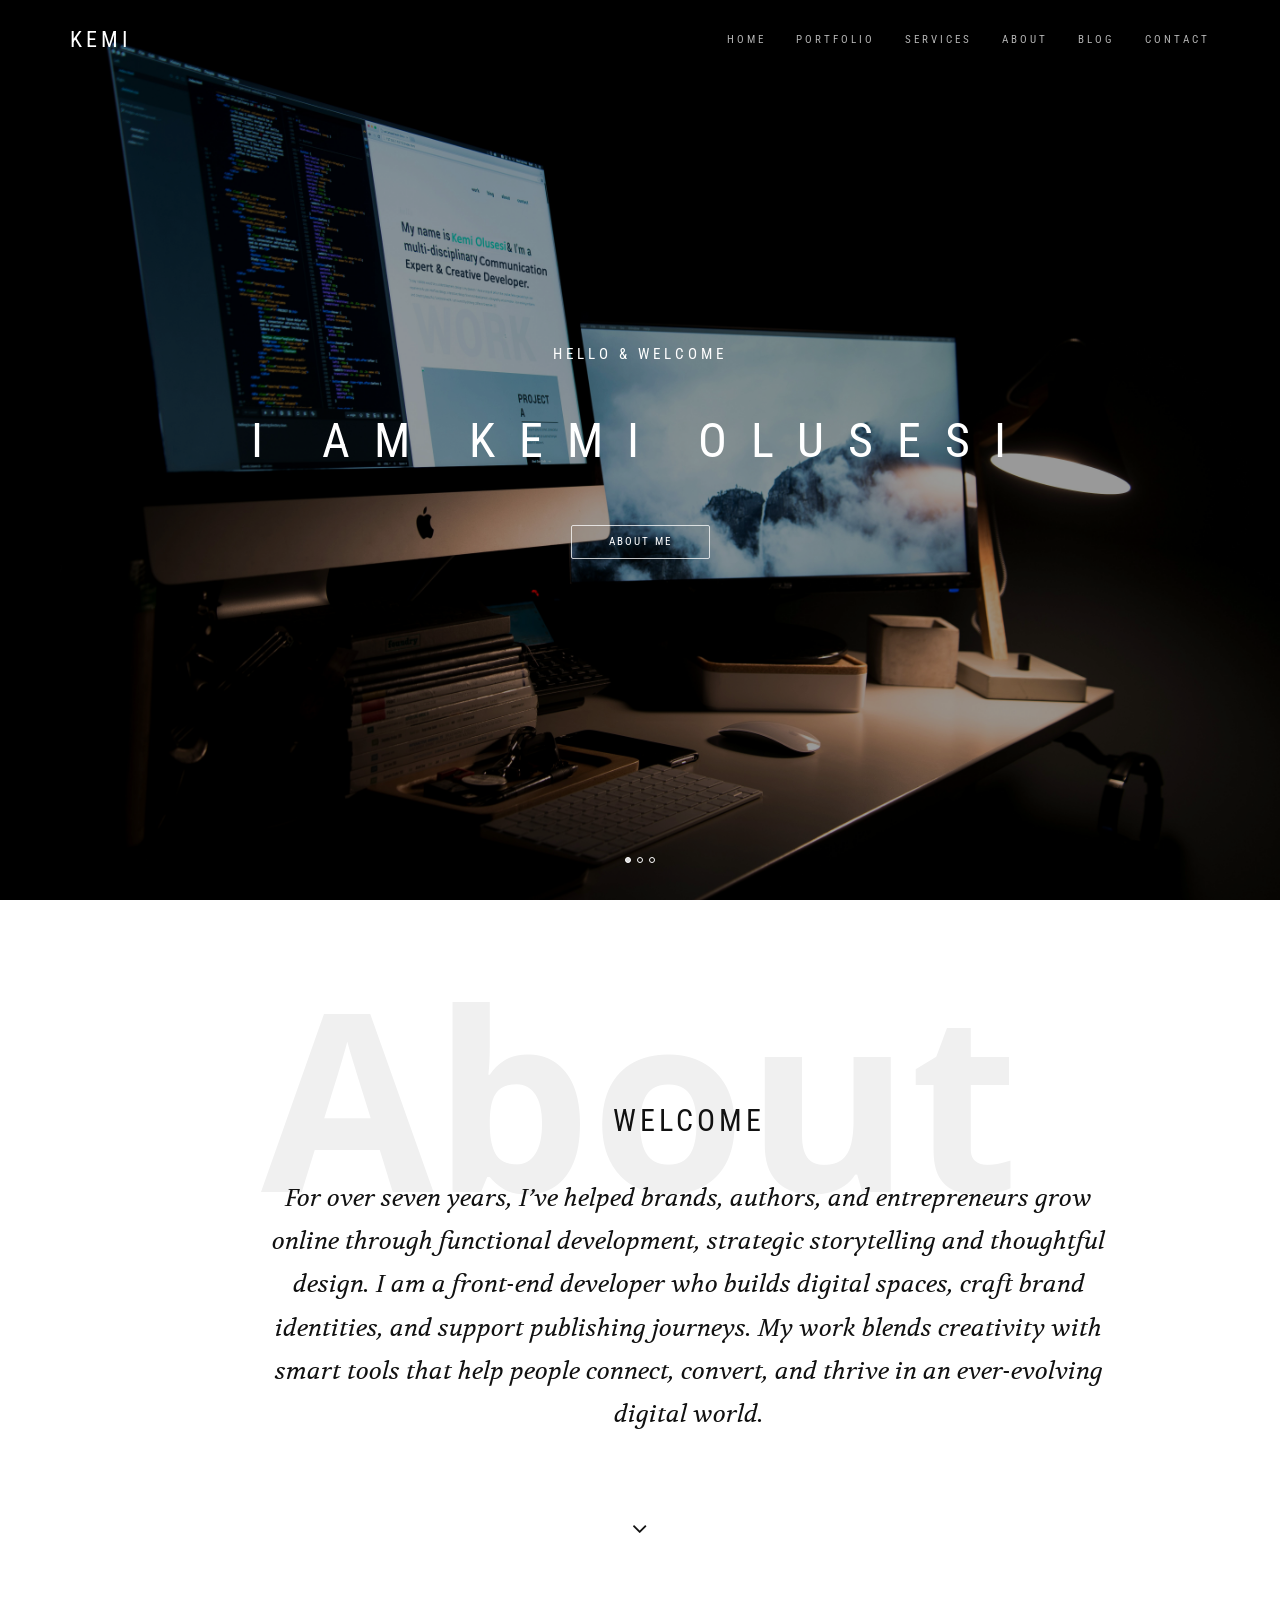
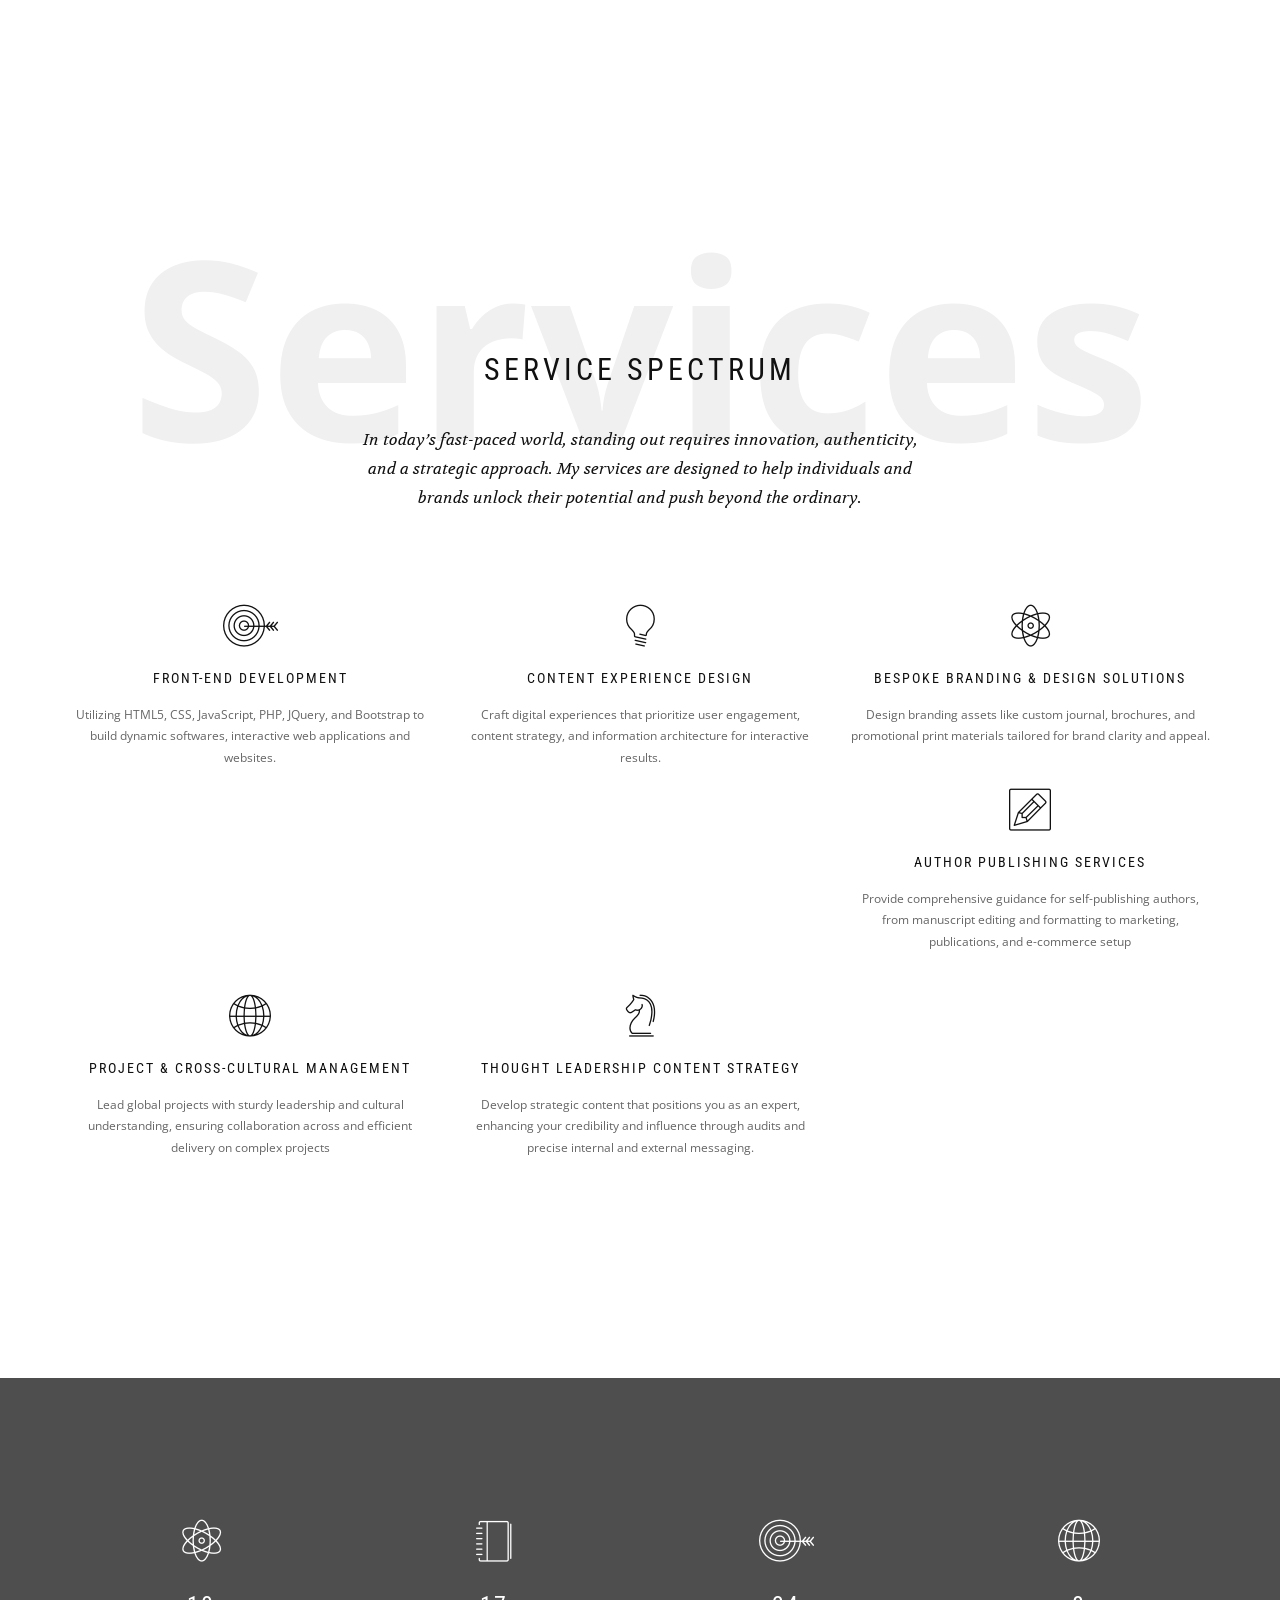
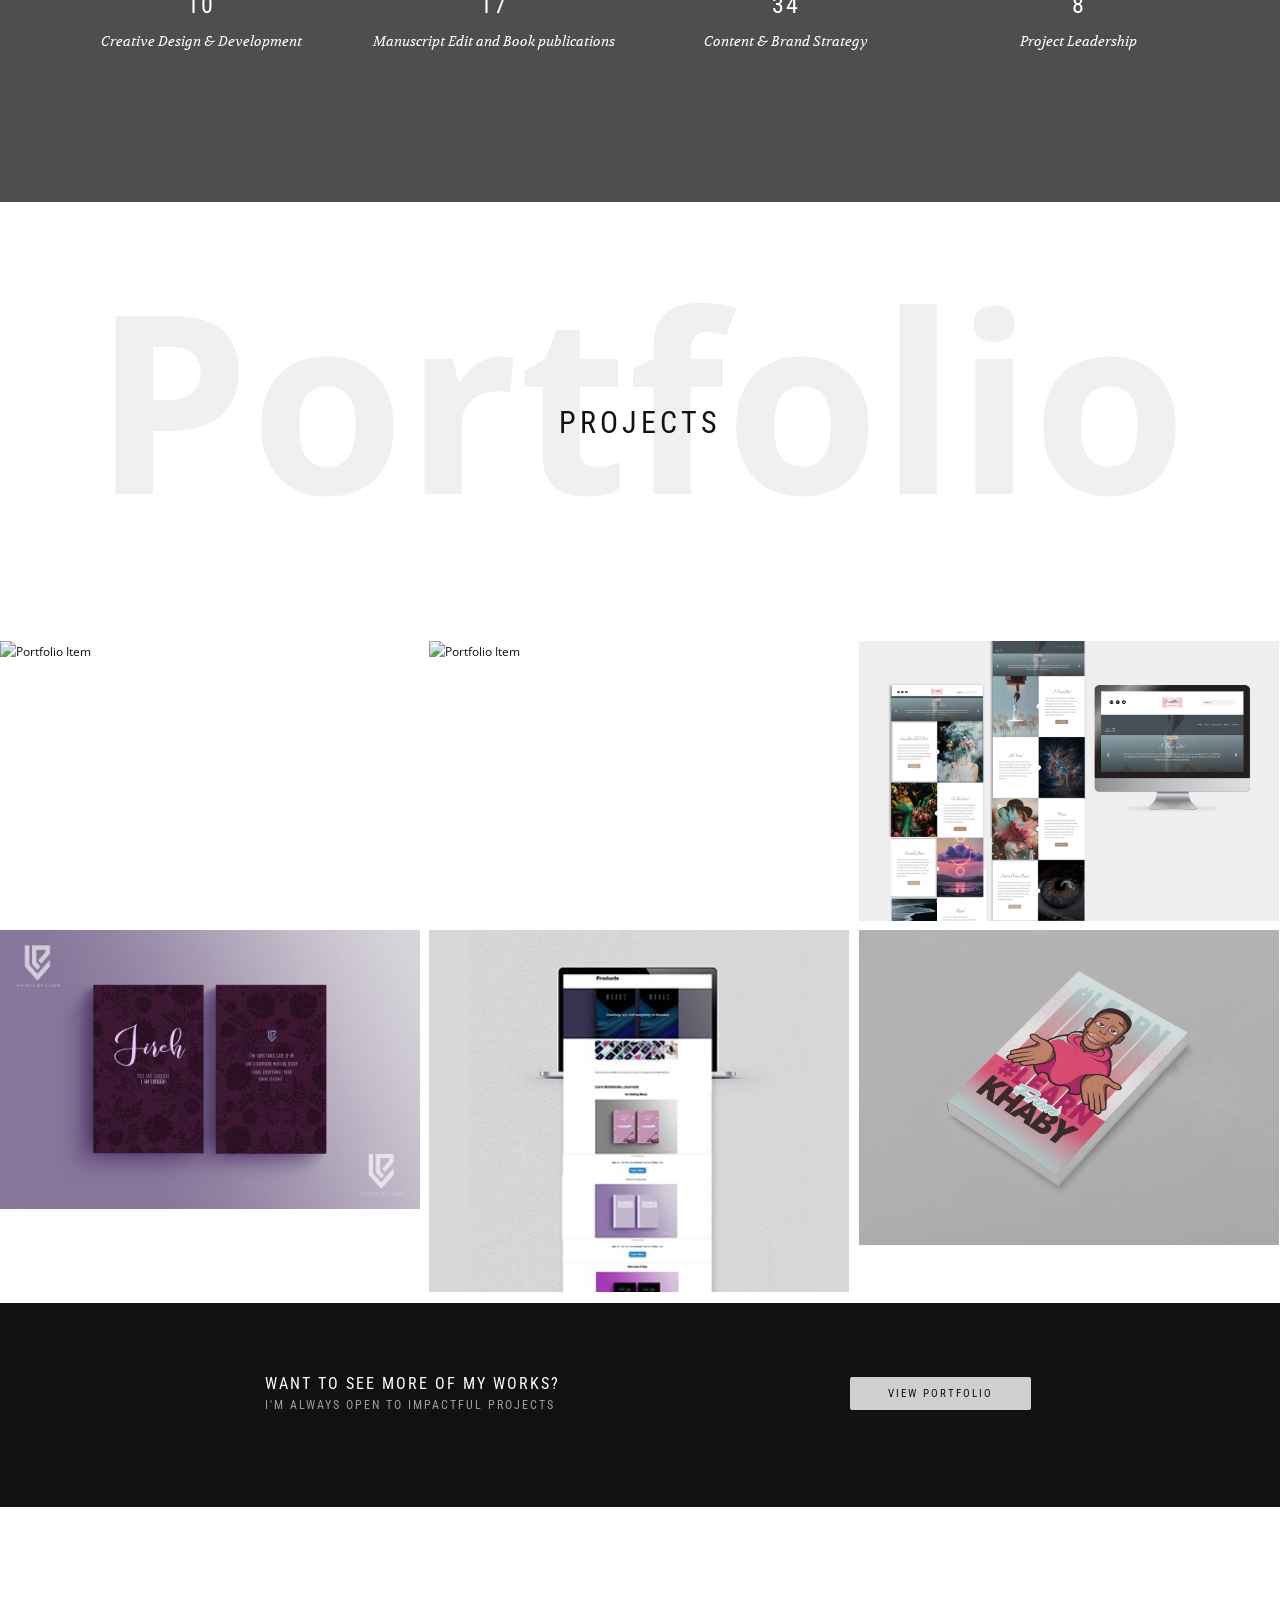
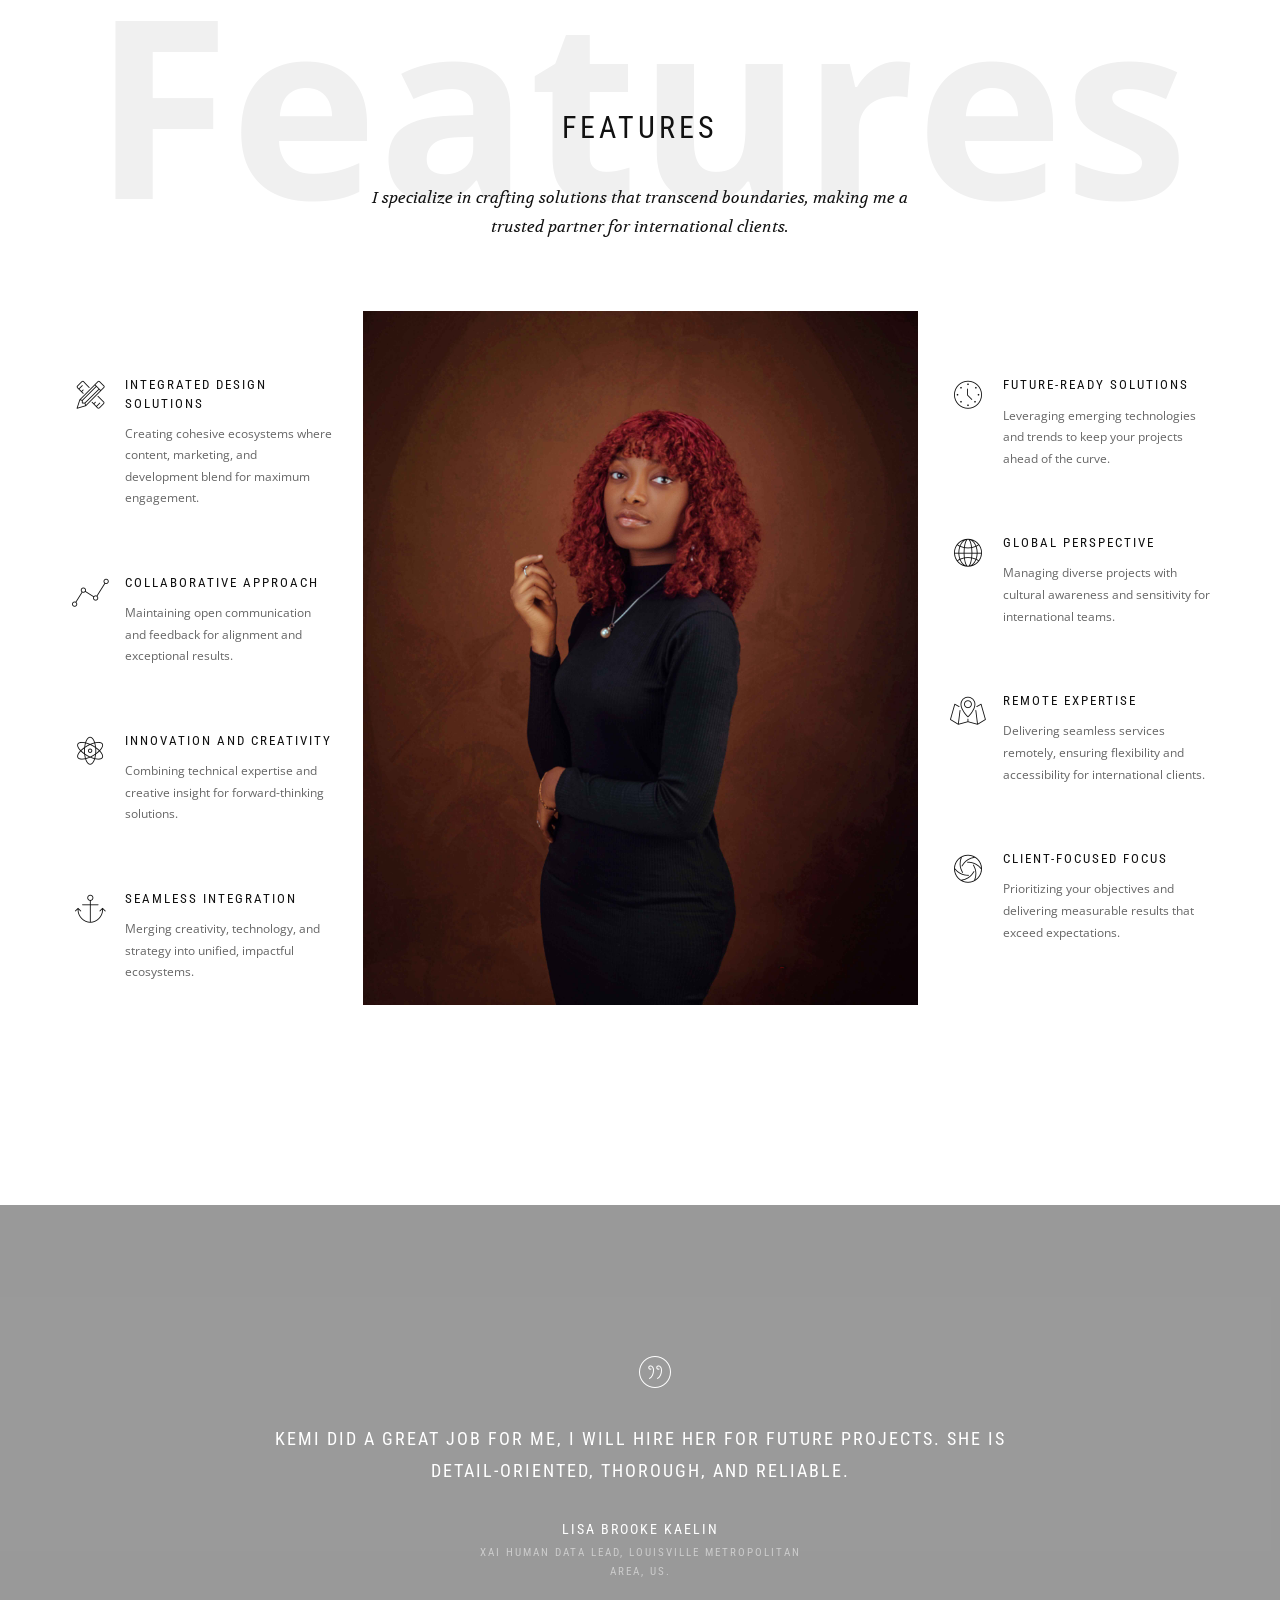
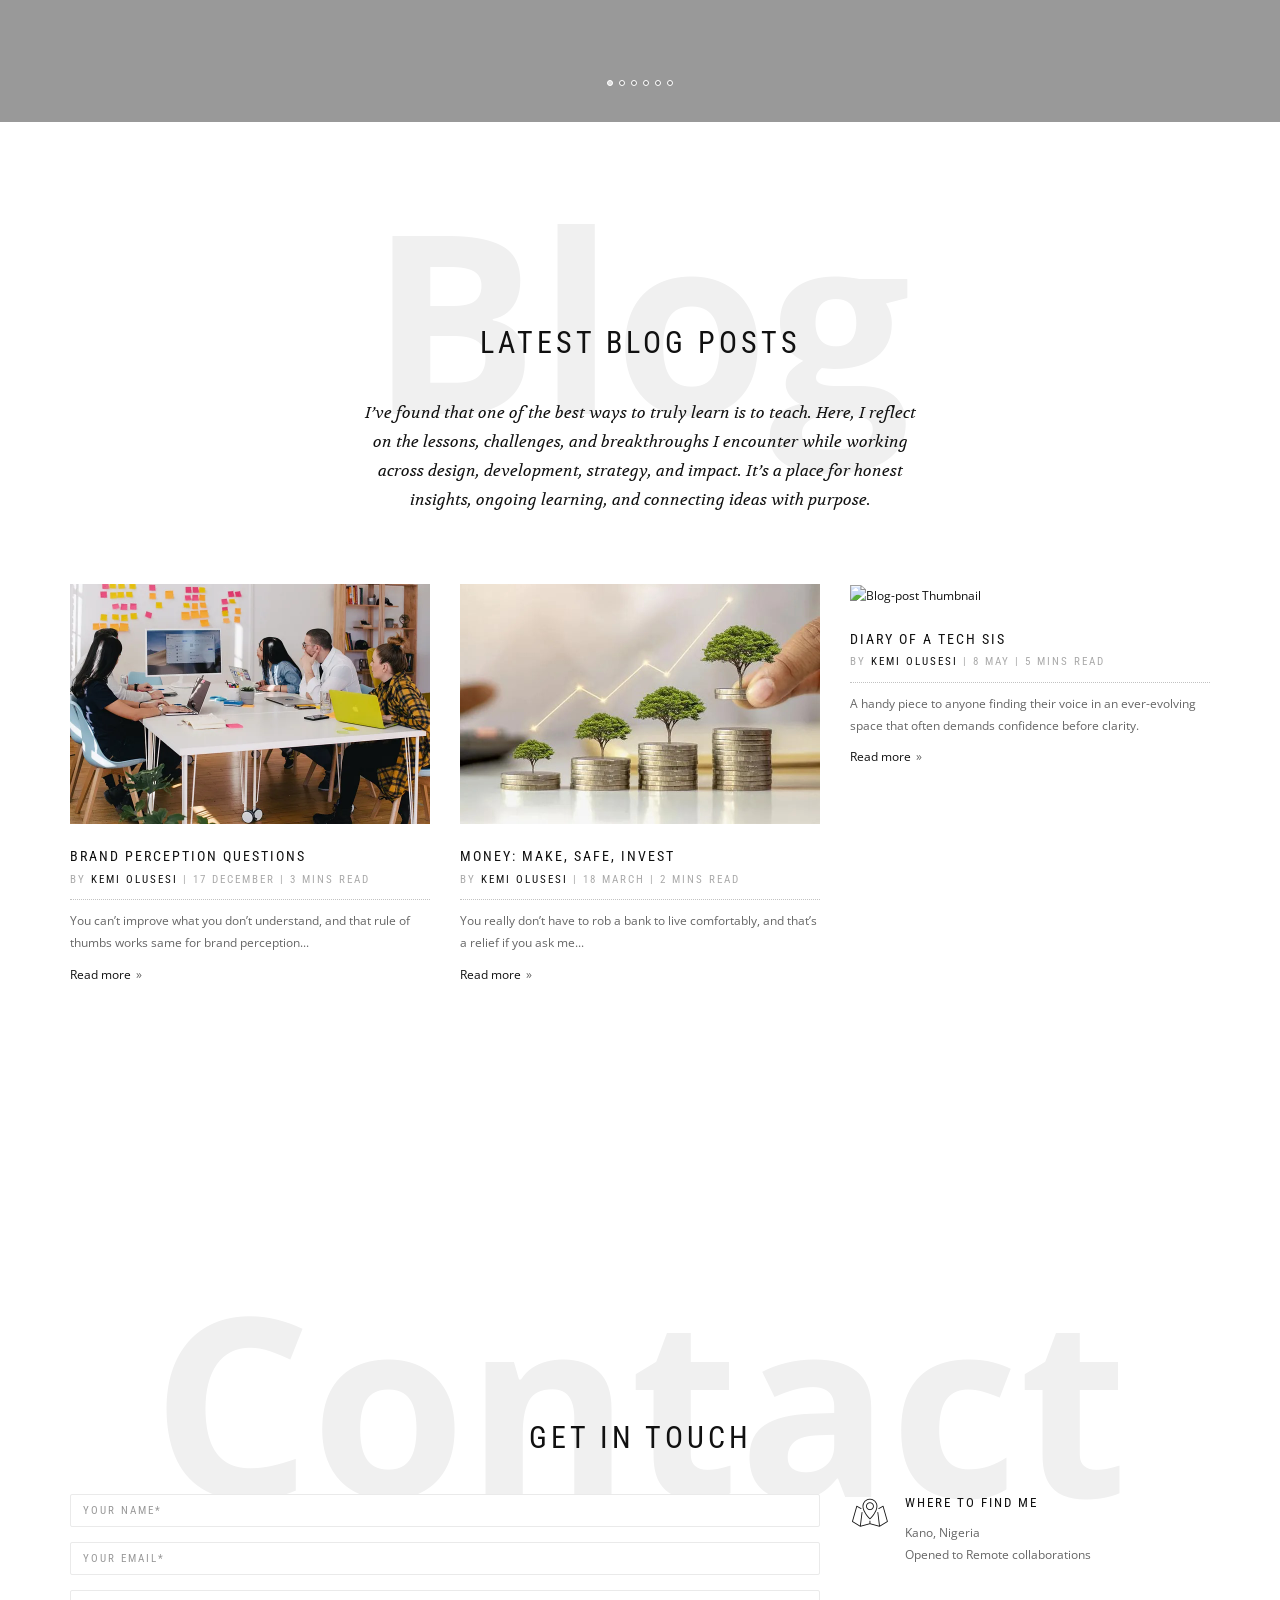
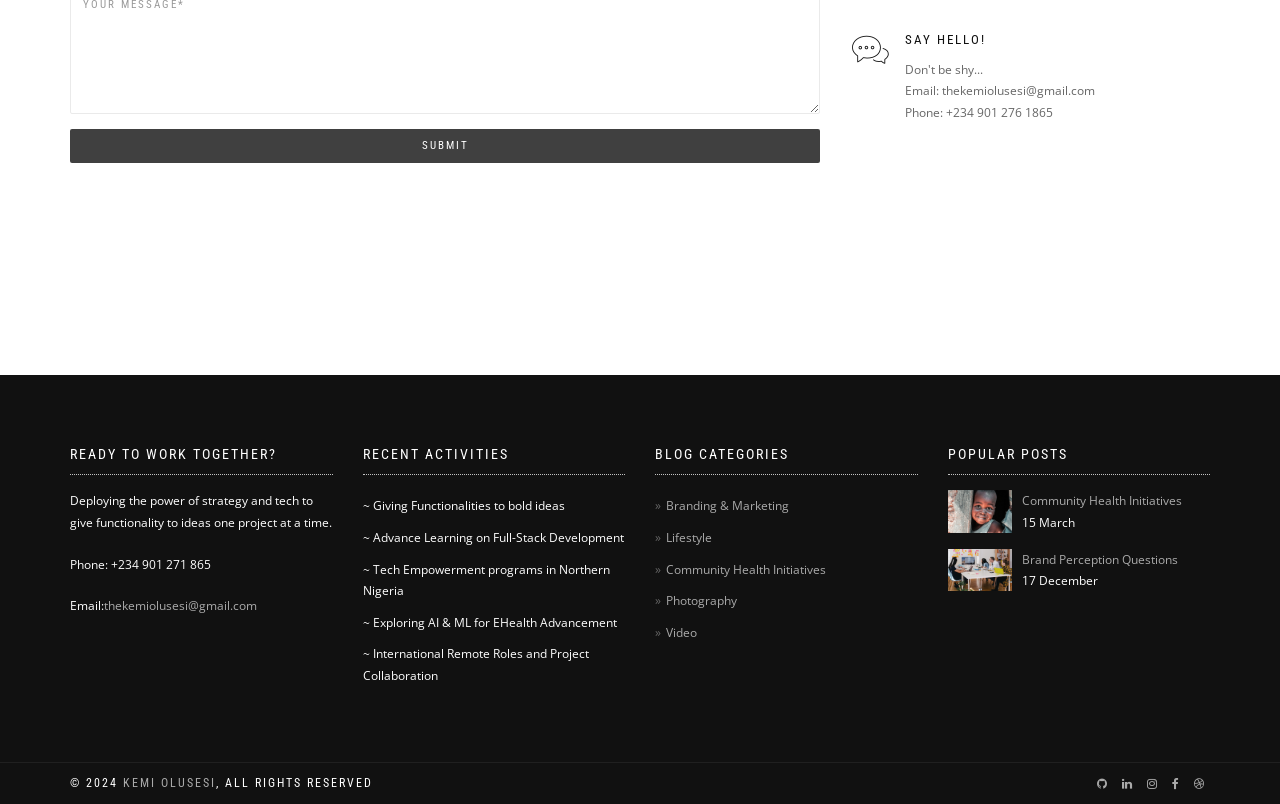
==== Index.html @ 49f24d19 "first commit" ====
<!DOCTYPE html>
<html lang="en-US" dir="ltr">
  <head>
    <meta charset="utf-8">
    <meta http-equiv="X-UA-Compatible" content="IE=edge">
    <meta name="viewport" content="width=device-width, initial-scale=1">

    <!--Title -->
    <title>Kemi Olusesi | Crafting Ideas, Elevating Brands, Empowering Growth</title>

    <!-- Favicons-->
      <link rel="icon" href="assets/images/img/Untitled-2.png">
    
    <!--Stylesheets-->
    <!-- Default stylesheets-->
    <link href="assets/lib/bootstrap/dist/css/bootstrap.min.css" rel="stylesheet">
    <link href="https://fonts.googleapis.com/css?family=Roboto+Condensed:400,700" rel="stylesheet">
    <link href="https://fonts.googleapis.com/css?family=Volkhov:400i" rel="stylesheet">
    <link href="https://fonts.googleapis.com/css?family=Open+Sans:300,400,600,700,800" rel="stylesheet">
    <link href="assets/lib/animate.css/animate.css" rel="stylesheet">
    <link href="assets/lib/components-font-awesome/css/font-awesome.min.css" rel="stylesheet">
    <link href="assets/lib/et-line-font/et-line-font.css" rel="stylesheet">
    <link href="assets/lib/flexslider/flexslider.css" rel="stylesheet">
   

    <!-- Main stylesheet and color files-->
    <link href="assets/css/style.css" rel="stylesheet">
    <link id="color-scheme" href="assets/css/colors/default.css" rel="stylesheet">

  </head>
  <body data-spy="scroll" data-target=".onpage-navigation" data-offset="60">
    <main>
      <div class="page-loader">
        <div class="loader">Loading...</div>
      </div>

      <!--header-->


           <nav class="navbar navbar-custom navbar-fixed-top" role="navigation">
       <div class="container">
         <div class="navbar-header">
           <button class="navbar-toggle" type="button" data-toggle="collapse" data-target="#custom-collapse">
             <span class="sr-only">Toggle navigation</span><span class="icon-bar"></span>
             <span class="icon-bar"></span><span class="icon-bar"></span></button><a class="navbar-brand" href="index.html">Kemi</a>
         </div>

         <!--Nav Bar-->
         <div class="collapse navbar-collapse" id="custom-collapse">
           <ul class="nav navbar-nav navbar-right">
             <li class="dropdown"><a href="Index.html">Home</a></li>
             <li class="dropdown"><a href="portfolio.html">Portfolio</a></li>
             <li class="dropdown"><a href="service.html">Services</a></li>
             <li class="dropdown"><a href="about.html">About</a></li>
             <li class="dropdown"><a href="blog.html">Blog</a></li>
             <li class="dropdown"><a href="contact.html">Contact</a>
             </ul>
           </nav>

<!--Main Page's Content-->
      <section class="home-section home-parallax home-fade home-full-height" id="home">
        <div class="hero-slider">
          <ul class="slides">
            <li class="bg-dark-30 bg-dark" style="background-image:url(assets/images/img/img005.jpg);">
              <div class="header-caption">
                <div class="caption-content">
                  <div class="font-alt mb-30 title-size-1">Hello &amp; Welcome</div>
                  <div class="font-alt mb-40 title-size-4">I am Kemi Olusesi</div><a class="section-scroll btn btn-border-w btn-round" href="about.html">About Me</a>
                </div>
              </div>
            </li>
            <li class="bg-dark-30 bg-dark" style="background-image:url(assets/images/img/img8.jpg);">
              <div class="header-caption">
                <div class="caption-content">
                  <div class="font-alt mb-30 title-size-2">I Empower Brands with redefined Strategies and elevated Solutions.<br/>Facilitating expansion in ingenuity
                  </div><a class="btn btn-border-w btn-round" href="portfolio">Learn More</a>
                </div>
              </div>
            </li>
            <li class="bg-dark-30 bg-dark" style="background-image:url(assets/images/img/img007.jpg);">
              <div class="header-caption">
                <div class="caption-content">
                  <div class="font-alt mb-30 title-size-1">Transforming Ideas to Functional Digital Experiences</div>
                  <div class="font-alt mb-40 title-size-3"> Innovation starts here</div><a class="section-scroll btn btn-border-w btn-round" href="about.html">Learn More</a>
                </div>
              </div>
            </li>
          </ul>
        </div>
      </section>
      <div class="main">
        <div id="colorlib-about">
          <div class="container">
            <div class="row text-center">
              <h2 class="bold">About</h2>
            </div>
          </div>
        <section class="module" id="about">
          <div class="container">
            <div class="row">
              <div class="col-md-9 col-md-offset-2">
                <h2 class="module-title font-alt">Welcome</h2>
                <div class="module-subtitle font-serif large-text">For over seven years, I’ve helped brands, authors, and entrepreneurs grow online through functional development, strategic storytelling and thoughtful design.
                  I am a front-end developer who builds digital spaces, craft brand identities, and support publishing journeys. My work blends creativity with smart tools that help people connect, convert, and thrive in an ever-evolving digital world.</div>
              </div>
            </div>
          </div>
            <div class="row">
              <div class="col-sm-2 col-sm-offset-5">
                <div class="large-text align-center"><a class="section-scroll" href="service.html"><i class="fa fa-angle-down"></i></a></div>
              </div>
            </div>
          </div>
        </section>

        <!--<hr class="divider-w">-->
        <div id="colorlib-services">
          <div class="container">
            <div class="row text-center">
              <h2 class="bold">Services</h2>
            </div>
          </div>
        <section class="module" id="services">
          <div class="container">
            <div class="row">
              <div class="col-sm-6 col-sm-offset-3">
                <h2 class="module-title font-alt">Service Spectrum</h2>
                <div class="module-subtitle font-serif">In today’s fast-paced world, standing out requires innovation, authenticity, and a strategic approach. My services are designed to help individuals and brands unlock their potential and push beyond the ordinary.</div>
              </div>
            </div>
            <div class="row multi-columns-row">
              <div class="col-md-4 col-sm-6 col-xs-12">
                <div class="features-item">
                  <div class="features-icon"><span class="icon-target"></span></div>
                  <h3 class="features-title font-alt">Front-End Development</h3>
                  <p>Utilizing HTML5, CSS, JavaScript, PHP, JQuery, and Bootstrap to build dynamic softwares, interactive web applications and websites.</p>
              </div>
              </div>
              <div class="col-md-4 col-sm-6 col-xs-12">
                <div class="features-item">
                  <div class="features-icon"><span class="icon-lightbulb"></span></div> 
                  <h3 class="features-title font-alt">Content Experience Design</h3>
                  <p>Craft digital experiences that prioritize user engagement, content strategy, and information architecture for interactive results.</p>
                </div>
              </div>
                <!--<div class="col-md-3 col-sm-6 col-xs-12">
                  <div class="features-item">
                    <div class="features-icon"><span class="icon-browser"></span></div>
                    <h3 class="features-title font-alt">eCommerce & Conversion-Focused Development</h3>
                    <p>Create high-converting ecommerce  experiences with seamless design, product visibility, and strategic content integration.</p>
                    </div>
                </div>-->
               <div class="col-md-4 col-sm-6 col-xs-12">
                <div class="features-item">
                  <div class="features-icon"><span class="icon-genius"></span></div>
                  <h3 class="features-title font-alt">Bespoke Branding & Design Solutions</h3>
                  <p>Design branding assets like custom journal, brochures, and promotional print materials tailored for brand clarity and appeal. </p>
                </div>
              </div>
              <!--<div class="col-md-3 col-sm-6 col-xs-12">
                <div class="features-item">
                  <div class="features-icon"><span class="icon-notebook"></span></div>
                  <h3 class="features-title font-alt">Editorial & Research Support</h3>
                  <p>Delivering editorial precision, structural feedback, and research-backed content development to elevate manuscripts and thought-led projects.</p>
                </div>
              </div>-->
                <div class="col-md-4 col-sm-6 col-xs-12">
                <div class="features-item">
                  <div class="features-icon"><span class="icon-edit"></span></div>
                   <h3 class="features-title font-alt">Author Publishing Services</h3>
                  <p>Provide comprehensive guidance for self-publishing authors, from manuscript editing and formatting to marketing, publications, and e-commerce setup</p>
                 </div>
              </div>
              <div class="col-md-4 col-sm-6 col-xs-12">
                <div class="features-item">
                  <div class="features-icon"><span class="icon-global"></span></div>
                  <h3 class="features-title font-alt">Project & Cross-Cultural Management</h3>
                  <p>Lead global projects with sturdy leadership and cultural understanding, ensuring collaboration across and efficient delivery on complex projects</p>
                </div>
              </div>
              <div class="col-md-4 col-sm-6 col-xs-12">
                <div class="features-item">
                  <div class="features-icon"><span class="icon-strategy"></span></div>
                  <h3 class="features-title font-alt">Thought Leadership Content Strategy</h3>
                  <p>Develop strategic content that positions you as an expert, enhancing your credibility and influence through audits and precise internal and external messaging.</p>
                </div>
              </div>
            </div>
          </div>
         </div>
        </section>

        <!--Projects countdown-->
        <section class="module bg-dark-60 parallax-bg" data-background="assets/images/img/img002.jpg" style="background-position: 50% 15%;">
          <div class="container">
            <div class="row multi-columns-row">
              <div class="col-sm-6 col-md-3 col-lg-3">
                <div class="count-item mb-sm-40">
                  <div class="count-icon"><span class="icon-genius"></span></div>
                  <h3 class="count-to font-alt" data-countto="10"></h3>
                  <h5 class="count-title font-serif">Creative Design & Development</h5>
                </div>
              </div>
              <div class="col-sm-6 col-md-3 col-lg-3">
                <div class="count-item mb-sm-40">
                  <div class="count-icon"><span class="icon-notebook"></span></div>
                  <h3 class="count-to font-alt" data-countto="17"></h3>
                  <h5 class="count-title font-serif">Manuscript Edit and Book publications</h5>
                </div>
              </div>
              <div class="col-sm-6 col-md-3 col-lg-3">
                <div class="count-item mb-sm-40">
                  <div class="count-icon"><span class="icon-target"></span></div>
                  <h3 class="count-to font-alt" data-countto="34"></h3>
                  <h5 class="count-title font-serif">Content & Brand Strategy</h5>
                </div>
              </div>
              <div class="col-sm-6 col-md-3 col-lg-3">
                <div class="count-item mb-sm-40">
                  <div class="count-icon"><span class="icon-global"></span></div>
                  <h3 class="count-to font-alt" data-countto="8"></h3>
                  <h5 class="count-title font-serif">Project Leadership</h5>
                </div>
              </div>
            </div>
          </div>
        </section>
        
        <!--Works-->
        <div id="colorlib-portfolio">
          <div class="container">
            <div class="row text-center">
              <h2 class="bold">Portfolio</h2>
            </div>
          </div>
        <section class="module pb-0" id="works">
          <div class="container">
            <div class="row">
              <div class="col-sm-6 col-sm-offset-3">
                <h2 class="module-title font-alt">Projects</h2>
                <div class="module-subtitle font-serif"></div>
              </div>
            </div>
          </div>
        </div>
          <div class="container">
            <div class="row">
              <div class="col-sm-12">
                <ul class="filter font-alt" id="filters">
                  <li><a class="current wow fadeInUp" href="portfolio.html" data-filter="*">All</a></li>
                  <li><a class="wow fadeInUp" href="#" data-filter=".webdesign" data-wow-delay="0.2s">Web Design</a></li>
                  <li><a class="wow fadeInUp" href="#" data-filter=".Marketing" data-wow-delay="0.4s">Author Services</a></li>
                  <li><a class="wow fadeInUp" href="#" data-filter=".branding" data-wow-delay="0.6s">Branding Solutions</a></li>
                  <li><a class="wow fadeInUp" href="#" data-filter=".development" data-wow-delay="0.6s">Coding & Development</a></li>
                </ul>
              </div>
            </div>
          </div>
          <ul class="works-grid works-grid-gut works-grid-3 works-hover-w" id="works-grid">
            <li class="work-item development"><a href="Dev_Portfolio.html">
                <div class="work-image"><img src="assets/images/img/Dev mockup.jpg" alt="Portfolio Item"/></div>
                <div class="work-caption font-alt">
                  <h3 class="work-title">Coding & Development</h3>
                  <div class="work-descr">Web Development</div>
                </div></a></li>
            <li class="work-item marketing branding"><a href="Book_Portfolio.html">
                <div class="work-image"><img src="assets/images/img/img00011.png" alt="Portfolio Item"/></div>
                <div class="work-caption font-alt">
                  <h3 class="work-title">Book Design</h3>
                  <div class="work-descr">Author Services</div>
                </div></a></li>
            <li class="work-item branding webdesign"><a href="Author_portfolio.html">
                <div class="work-image"><img src="assets/images/img/Dee mockup.jpg" alt="Portfolio Item"/></div>
                <div class="work-caption font-alt">
                  <h3 class="work-title">Author Branding/Design Solutions</h3>
                  <div class="work-descr">Wordpress Development</div>
                </div></a></li>
            <li class="work-item marketing branding"><a href="Book_Portfolio.html">
                <div class="work-image"><img src="assets/images/img/mckup muse XXXVIbii-Recovered-Recovered-Recovered.png" alt="Portfolio Item"/></div>
                <div class="work-caption font-alt">
                  <h3 class="work-title">Product Design/Branding</h3>
                  <div class="work-descr">Publishing Services</div>
                </div></a></li>
            <li class="work-item marketing branding webdesign"><a href="Ecommerce_portfolio.html">
                <div class="work-image"><img src="assets/images/img/mockup liore 21.jpg" alt="Portfolio Item"/></div>
                <div class="work-caption font-alt">
                  <h3 class="work-title">E-Commerce Website </h3>
                  <div class="work-descr">Web design</div>
                </div></a></li>
            <li class="work-item branding webdesign"><a href="Author_portfolio.html">
                <div class="work-image"><img src="assets/images/img/download (3)-01.jpeg" alt="Portfolio Item"/></div>
                <div class="work-caption font-alt">
                  <h3 class="work-title">Branding Solutions</h3>
                  <div class="work-descr">Author Services</div>
                </div></a></li>
          </ul>
        </section>
        <section class="module-small bg-dark">
          <div class="container">
            <div class="row">
              <div class="col-sm-6 col-md-8 col-lg-6 col-lg-offset-2">
                <div class="callout-text font-alt">
                  <h3 class="callout-title">Want to see more of my works?</h3>
                  <p>I'm  always open to impactful projects</p>
                </div>
              </div>
              <div class="col-sm-6 col-md-4 col-lg-2">
                <div class="callout-btn-box"><a class="btn btn-w btn-round" href="portfolio.html">View portfolio</a></div>
              </div>
            </div>
          </div>
        </div>
        </section>

        <div id="colorlib-features">
          <div class="container">
            <div class="row text-center">
              <h2 class="bold">Features</h2>
            </div>
          </div>
        <section class="module" id="alt-features">
          <div class="container">
            <div class="row">
              <div class="col-sm-6 col-sm-offset-3">
                <h2 class="module-title font-alt">Features</h2>
                <div class="module-subtitle font-serif">
                   I specialize in crafting solutions that transcend boundaries, making me a trusted partner for international clients.</div>
              </div>
            </div>
            <div class="row">
              <div class="col-sm-6 col-md-3 col-lg-3">
                <div class="alt-features-item">
                  <div class="alt-features-icon"><span class="icon-tools"></span></div>
                  <h3 class="alt-features-title font-alt">Integrated Design Solutions</h3> Creating cohesive ecosystems where content, marketing, and development blend for maximum engagement.
                </div>
                <div class="alt-features-item">
                  <div class="alt-features-icon"><span class="icon-linegraph"></span></div>
                  <h3 class="alt-features-title font-alt">Collaborative Approach</h3> Maintaining open communication and feedback for alignment and exceptional results.
                </div>
                <div class="alt-features-item">
                  <div class="alt-features-icon"><span class="icon-genius"></span></div>
                  <h3 class="alt-features-title font-alt">Innovation and Creativity</h3>Combining technical expertise and creative insight for forward-thinking solutions.
                </div>
                <div class="alt-features-item">
                  <div class="alt-features-icon"><span class="icon-anchor"></span></div>
                  <h3 class="alt-features-title font-alt">Seamless Integration</h3>Merging creativity, technology, and strategy into unified, impactful ecosystems.
                </div>
              </div>
              <div class="col-md-6 col-lg-6 hidden-xs hidden-sm">
                <div class="alt-services-image align-center"><img src="assets/images/img/Img003.jpg " alt="Feature Image"></div>
              </div>
              <div class="col-sm-6 col-md-3 col-lg-3">
                <div class="alt-features-item">
                  <div class="alt-features-icon"><span class="icon-clock"></span></div>
                  <h3 class="alt-features-title font-alt">Future-Ready Solutions</h3>Leveraging emerging technologies and trends to keep your projects ahead of the curve.
                </div>
                <div class="alt-features-item">
                  <div class="alt-features-icon"><span class="icon-global"></span></div>
                  <h3 class="alt-features-title font-alt">Global Perspective</h3>Managing diverse projects with cultural awareness and sensitivity for international teams.
                </div>
                <div class="alt-features-item">
                  <div class="alt-features-icon"><span class="icon-map"></span></div>
                  <h3 class="alt-features-title font-alt">Remote Expertise</h3>Delivering seamless services remotely, ensuring flexibility and accessibility for international clients.
                </div>
                <div class="alt-features-item">
                  <div class="alt-features-icon"><span class="icon-aperture"></span></div>
                  <h3 class="alt-features-title font-alt">Client-Focused focus</h3>Prioritizing your objectives and delivering measurable results that exceed expectations.
                </div>
              </div>
            </div>
          </div>
        </div>
        </section>

        <!--Testimonials-->
        <section class="module bg-dark-60 pt-0 pb-0 parallax-bg testimonial" data-background="assets/images/img/img005.jpg">
          <div class="testimonials-slider pt-140 pb-140">
            <ul class="slides">
              <li>
                <div class="container">
                  <div class="row">
                    <div class="col-sm-12">
                      <div class="layout container">
                      <div class="module-icon"><span class="icon-quote"></span></div>
                    </div>
                  </div>
                </div>
                  <div class="row">
                    <div class="col-sm-8 col-sm-offset-2">
                      <blockquote class="testimonial-text font-alt">Kemi did a great job for me, I will hire her for future projects. She is detail-oriented, thorough, and reliable.</blockquote>
                    </div>
                  </div>
                  <div class="row">
                    <div class="col-sm-4 col-sm-offset-4">
                      <div class="testimonial-author">
                        <div class="testimonial-caption font-alt">
                          <div class="testimonial-title">Lisa Brooke Kaelin</div>
                          <div class="testimonial-descr">xAi human Data Lead, Louisville Metropolitan Area, US.</div>
                        </div>
                      </div>
                    </div>
                  </div>
                </div>
              </li>
              <li>
                <div class="container">
                  <div class="row">
                    <div class="col-sm-12">
                      <div class="module-icon"><span class="icon-quote"></span></div>
                    </div>
                  </div>
                  <div class="row">
                    <div class="col-sm-8 col-sm-offset-2">
                      <blockquote class="testimonial-text font-alt">I sternly RECOMMEND Kemi Olusesi. 
                       She worked with us as a Response Post Editor, Content Creator and Graphical Animator, (2019-2021).
                        As an employee she exhibited sheer Diligence, Commitment and Competence. More on her 
                        strengths; Flexibility, Adaptability, Willingness to work. Indeed, the three years were a blaze!</blockquote>
                    </div>
                  </div>
                  <div class="row">
                    <div class="col-sm-4 col-sm-offset-4">
                      <div class="testimonial-author">
                        <div class="testimonial-caption font-alt">
                          <div class="testimonial-title">Victor Etire</div>
                          <div class="testimonial-descr">Vitolofreelance Inc, CEO</div>
                        </div>
                      </div>
                    </div>
                  </div>
                </div>
              </li>
              <li>
                <div class="container">
                  <div class="row">
                    <div class="col-sm-12">
                      <div class="module-icon"><span class="icon-quote"></span></div>
                    </div>
                  </div>
                  <div class="row">
                    <div class="col-sm-8 col-sm-offset-2">
                      <blockquote class="testimonial-text font-alt">During my professional association with Kemi, I have observed her exceptional talents and contributions. Her role as a Social Media Manager for both Mimi VPA and Oriire Africa has been significant in our growth and success. With catchy designs, engaging content, and witty online interactions, she not only reflected our companies' ethos but also played a crucial role in our organic growth. Her contributions were often highlighted by the originality and relevance of her work, making her an invaluable asset to our team.</blockquote>
                    </div>
                  </div>
                  <div class="row">
                    <div class="col-sm-4 col-sm-offset-4">
                      <div class="testimonial-author">
                        <div class="testimonial-caption font-alt">
                          <div class="testimonial-title">Viki Johnson</div>
                          <div class="testimonial-descr">HR Lead, Mimi Outsourcing Solutions LTD. Creative Adviser, Oriire Africa</div>
                        </div>
                      </div>
                    </div>
                  </div>
                </div>
              </li>

              <li>
                <div class="container">
                  <div class="row">
                    <div class="col-sm-12">
                      <div class="module-icon"><span class="icon-quote"></span></div>
                    </div>
                  </div>
                  <div class="row">
                    <div class="col-sm-8 col-sm-offset-2">
                      <blockquote class="testimonial-text font-alt">Kemi is an hardworking student with keen interest in literature. Though her focus lies in writings; as a voracious reader, she dabbles in literary criticism and theory. I believe her ambitious approach to contemporary writing, content creation, leadership, and community engagement will contribute to the beautiful narratives of your advents.</blockquote>
                    </div>
                  </div>
                  <div class="row">
                    <div class="col-sm-4 col-sm-offset-4">
                      <div class="testimonial-author">
                        <div class="testimonial-caption font-alt">
                          <div class="testimonial-title">Dominic James Aboi</div>
                          <div class="testimonial-descr"> Distinguished Writer and Senior Lecturer, English and Literature Studies, Ahmadu Bello University, Zaria, Nigeria.</div>
                        </div>
                      </div>
                    </div> 
                  </div>
                </div>
              </li>

              <li>
                <div class="container">
                  <div class="row">
                    <div class="col-sm-12">
                      <div class="module-icon"><span class="icon-quote"></span></div>
                    </div>
                  </div>
                  <div class="row">
                    <div class="col-sm-8 col-sm-offset-2">
                      <blockquote class="testimonial-text font-alt">Kemi is a remarkably warm personality, openhearted, witty, and has a particularly intelligent demeanor.  Her writing and communication skills are exceptionally remarkable. She is always time-conscious about deadlines and very professional in her delivery.She is also very passionate and works with very little supervision, hence I strongly recommend her.</blockquote>
                    </div>
                  </div>
                  <div class="row">
                    <div class="col-sm-4 col-sm-offset-4">
                      <div class="testimonial-author">
                        <div class="testimonial-caption font-alt">
                          <div class="testimonial-title">Professor Rose Onu</div>
                          <div class="testimonial-descr">Associate Professor, Home Economics and Hospitality Management, Ahmadu Bello University, Nigeria.</div>
                        </div>
                      </div>
                    </div>
                  </div>
                </div>
              </li>
              
              <li>
                <div class="container">
                  <div class="row">
                    <div class="col-sm-12">
                      <div class="module-icon"><span class="icon-quote"></span></div>
                    </div>
                  </div>
                  <div class="row">
                    <div class="col-sm-8 col-sm-offset-2">
                      <blockquote class="testimonial-text font-alt">Kemi is an intelligent, multi-talented tech-savvy friend. She brought our ideas to life from conception to reality, published over 20 low content books on Amazon, designed all the book covers with keen attention to details, and designed our website. She is very professional, positive and goal-oriented. I am very proud of all she did for us, and will be much delighted to hire her for future project.</blockquote>
                    </div>
                  </div>
                  <div class="row">
                    <div class="col-sm-4 col-sm-offset-4">
                      <div class="testimonial-author">
                        <div class="testimonial-caption font-alt">
                          <div class="testimonial-title">Liore</div>
                          <div class="testimonial-descr">CEO, Prints by Liore.</div>
                        </div>
                      </div>
                    </div>
                  </div>
                </div>
              </li>
            </ul>
          </div>
        </section>
 
        <!--Blog Area-->
        <div id="colorlib-blog">
          <div class="container">
            <div class="row text-center">
              <h2 class="bold">Blog</h2>
            </div>
          </div>
        <section class="module" id="news">
          <div class="container">
            <div class="row">
              <div class="col-sm-6 col-sm-offset-3">
                <h2 class="module-title font-alt">Latest blog posts</h2>
                <div class="module-subtitle font-serif">I’ve found that one of the best ways to truly learn is to teach. Here, I reflect on the lessons, challenges, and breakthroughs I encounter while working across design, development, strategy, and impact. It’s a place for honest insights, ongoing learning, and connecting ideas with purpose.</div>
              </div>
            </div>
            <div class="row multi-columns-row post-columns">
              <div class="col-sm-6 col-md-4 col-lg-4">
                <div class="post mb-20">
                  <div class="post-thumbnail"><a href="https://medium.com/@kemiolusesi/brand-perception-survey-questions-you-really-should-be-asking-6cecf2aec6d1" target="_blank"><img src="assets/images/img/brand perception.webp" alt="Blog-post Thumbnail"/></a></div>
                  <div class="post-header font-alt">
                    <h2 class="post-title"><a href="https://medium.com/@kemiolusesi/brand-perception-survey-questions-you-really-should-be-asking-6cecf2aec6d1" target="_blank">Brand Perception Questions</a></h2>
                    <div class="post-meta">By&nbsp;<a href="https://www.linkedin.com/in/kemi-olusesi/" target="_blank">Kemi Olusesi</a>&nbsp;| 17 December | 3 Mins Read
                    </div>
                  </div>
                  <div class="post-entry">
                    <p>You can’t improve what you don’t understand, and that rule of thumbs works same for brand perception... </p>
                  </div>
                  <div class="post-more"><a class="more-link" href="https://medium.com/@kemiolusesi/brand-perception-survey-questions-you-really-should-be-asking-6cecf2aec6d1" target="_blank">Read more</a></div>
                </div>
              </div>
              <div class="col-sm-6 col-md-4 col-lg-4">
                <div class="post mb-20">
                  <div class="post-thumbnail"><a href="https://medium.com/@kemiolusesi/money-make-safe-invest-ac62683ba14" target="_blank"><img src="assets/images/img/money,msi2.jpg" alt="Blog-post Thumbnail"/></a></div>
                  <div class="post-header font-alt">
                    <h2 class="post-title"><a href="https://medium.com/@kemiolusesi/money-make-safe-invest-ac62683ba14" target="_blank">Money: Make, Safe, Invest</a></h2>
                    <div class="post-meta">By&nbsp;<a href="https://www.linkedin.com/in/kemi-olusesi/" target="_blank">Kemi Olusesi</a>&nbsp;| 18 March | 2 Mins Read
                    </div>
                  </div>
                  <div class="post-entry">
                    <p>You really don’t have to rob a bank to live comfortably, and that’s a relief if you ask me...</p>
                  </div>
                  <div class="post-more"><a class="more-link" href=https://medium.com/@kemiolusesi/money-make-safe-invest-ac62683ba14" target="_blank"">Read more</a></div>
                </div>
              </div>
              <div class="col-sm-6 col-md-4 col-lg-4">
                <div class="post mb-20">
                  <div class="post-thumbnail"><a href="https://medium.com/@kemiolusesi/diary-of-a-tech-sis-846080ea96d5" target="_blank"><img src="assets/images/img/Mockup3.jpg" alt="Blog-post Thumbnail"/></a></div>
                  <div class="post-header font-alt">
                    <h2 class="post-title"><a href="https://medium.com/@kemiolusesi/diary-of-a-tech-sis-846080ea96d5" target="_blank">Diary of a Tech Sis</a></h2>
                    <div class="post-meta">By&nbsp;<a href="https://www.linkedin.com/in/kemi-olusesi/" target="_blank">Kemi Olusesi</a>&nbsp;| 8 May | 5 mins Read
                    </div>
                  </div>
                  <div class="post-entry">
                    <p>A handy piece to anyone finding their voice in an ever-evolving space that often demands confidence before clarity.</p>
                  </div>
                  <div class="post-more"><a class="more-link" href="https://medium.com/@kemiolusesi/diary-of-a-tech-sis-846080ea96d5" target="_blank">Read more</a></div>
                </div>
              </div>
            </div>
          </div>
        </div>
        </section>
        
        <!--Contact Section-->
        <div id="colorlib-contact">
          <div class="container">
            <div class="row text-center">
              <h2 class="bold">Contact</h2>
            </div>
          </div>
        <section class="module" id="contact">
          <div class="container">
            <div class="row">
              <div class="col-sm-6 col-sm-offset-3">
                <h2 class="module-title font-alt">Get in Touch</h2>
                <div class="module-subtitle font-serif"></div>
              </div>
            </div>
            <div class="row">
              <div class="col-sm-8">
                <form id="contactForm" role="form" method="post" action="https://formspree.io/f/{form_id}">
                  <div class="form-group">
                    <label class="sr-only" for="name">Name</label>
                    <input class="form-control" type="text" id="name" name="name" placeholder="Your Name*" required="required" data-validation-required-message="Please enter your name."/>
                    <p class="help-block text-danger"></p>
                  </div>
                  <div class="form-group">
                    <label class="sr-only" for="email">Email</label>
                    <input class="form-control" type="email" id="email" name="email" placeholder="Your Email*" required="required" data-validation-required-message="Please enter your email address."/>
                    <p class="help-block text-danger"></p>
                  </div>
                  <div class="form-group">
                    <textarea class="form-control" rows="7" id="message" name="message" placeholder="Your Message*" required="required" data-validation-required-message="Please enter your message."></textarea>
                    <p class="help-block text-danger"></p>
                  </div>
                  <div class="text-center">
                    <button class="btn btn-block btn-round btn-d" id="cfsubmit" type="submit">Submit</button>
                  </div>
                </form>
                <div class="ajax-response font-alt" id="contactFormResponse"></div>
              </div>
              <div class="col-sm-4">
                <div class="alt-features-item mt-0">
                  <div class="alt-features-icon"><span class="icon-map"></span></div>
                  <h3 class="alt-features-title font-alt">Where to find me</h3>Kano, Nigeria<br/>Opened to Remote collaborations<br/>
                </div>
                <div class="alt-features-item mt-xs-60">
                  <div class="alt-features-icon"><span class="icon-chat"></span></div>
                  <h3 class="alt-features-title font-alt">Say Hello!</h3>Don't be shy...<br/>Email: thekemiolusesi@gmail.com<br/>Phone: +234 901 276 1865
                </div>
              </div>
            </div>
          </div>
        </div>
      </div>
        </section>

        <!--footer-->
        <div class="module-small bg-dark">
          <div class="container">
            <div class="row">
              <div class="col-sm-3">
                <div class="widget">
                  <h5 class="widget-title font-alt">Ready to Work together?</h5>
                  <p>Deploying the power of strategy and tech to give functionality to ideas one project at a time.</p>
                  <p>Phone: +234 901 271 865</p>
                  <p>Email:<a href="mailto:thekemiolusesi@gmail.com">thekemiolusesi@gmail.com</a></p>
                </div>
              </div>
              <div class="col-sm-3">
                <div class="widget">
                  <h5 class="widget-title font-alt">Recent Activities</h5>
                  <ul  class="icon-list">
                    <li>~ Giving Functionalities to bold ideas</li>
                    <li>~ Advance Learning on Full-Stack Development</li>
                    <li>~ Tech Empowerment programs in Northern Nigeria</li>
                    <li>~ Exploring AI & ML for EHealth Advancement</li>
                    <li>~ International Remote Roles and Project Collaboration</li>
                  </ul>
                </div>
              </div>
              <div class="col-sm-3">
                <div class="widget">
                  <h5 class="widget-title font-alt">Blog Categories</h5>
                  <ul class="icon-list">
                    <li><a href="https://medium.com/@kemiolusesi/brand-perception-survey-questions-you-really-should-be-asking-6cecf2aec6d1" target="_blank">Branding & Marketing</a></li>
                    <li><a href="https://medium.com/@kim_sesi" target="_blank" >Lifestyle</a></li>
                    <li><a href="https://www.linkedin.com/feed/update/urn:li:activity:7309894524216971264/" target="_blank">Community Health Initiatives</a></li>
                    <li><a href="https://unsplash.com/@kim_sesi" target="_blank">Photography</a></li> 
                    <li><a href="https://www.instagram.com/noble_sceneries/" target="_blank">Video</a></li>                   
                  </ul>
                </div>
              </div>
              <div class="col-sm-3">
                <div class="widget">
                  <h5 class="widget-title font-alt">Popular Posts</h5>
                  <ul class="widget-posts">
                    <li class="clearfix">
                      <div class="widget-posts-image"><a href="https://www.linkedin.com/feed/update/urn:li:activity:7309894524216971264/" target="_blank"><img src="assets/images/img/photo_2025-05-03_16-49-51.jpg" alt="Post Thumbnail"/></a></div>
                      <div class="widget-posts-body">
                        <div class="widget-posts-title"><a href="https://www.linkedin.com/feed/update/urn:li:activity:7309894524216971264/" target="_blank">Community Health Initiatives</a></div>
                        <div class="widget-posts-meta">15 March</div>
                      </div>
                    </li>
                    <li class="clearfix">
                      <div class="widget-posts-image"><a href="https://medium.com/@kemiolusesi/brand-perception-survey-questions-you-really-should-be-asking-6cecf2aec6d1" target="_blank"><img src="assets/images/img/brand perception.webp" alt="Post Thumbnail"/></a></div>
                      <div class="widget-posts-body">
                        <div class="widget-posts-title"><a href="https://medium.com/@kemiolusesi/brand-perception-survey-questions-you-really-should-be-asking-6cecf2aec6d1" target="_blank">Brand Perception Questions</a></div>
                        <div class="widget-posts-meta">17 December</div>
                      </div>
                    </li>
                  </ul>
                </div>
              </div>
            </div>
          </div>
        </div>

        <hr class="divider-d">
        <footer class="footer bg-dark">
          <div class="container">
            <div class="row">
              <div class="col-sm-6">
                <p class="copyright font-alt">&copy; 2024&nbsp;<a href="Index.html">Kemi Olusesi</a>, All Rights Reserved</p>
              </div>
              
              <!--Social Media Handles-->
              <div class="col-sm-6">
                <div class="footer-social-links">
                  <a href="https://github.com/Sesi-Kim" target="_blank"><i class="fa fa-github"></i></a>
                  <a href="https://www.linkedin.com/in/kemi-olusesi/" target="_blank"><i class="fa fa-linkedin"></i></a>
                  <a href="https://www.instagram.com/the_kemiolusesi?igsh=b2pmZTBxbms1aWsy" target="_blank"><i class="fa fa-instagram"></i></a>
                  <a href="https://www.facebook.com/feyikemi.oluesi?mibextid=ZbWKwL" target="_blank"><i class="fa fa-facebook"></i></a>
                  <a href="https://dribbble.com/KimSesi" target="_blank"><i class="fa fa-dribbble"></i></a>
                </div>
              </div>
            </div>
          </div>
        </footer>
        <div class="scroll-up"><a href="#totop"><i class="fa fa-angle-double-up"></i></a></div>
      </div>
    </main>

    <!--JavaScripts-->
    <script src="assets/lib/jquery/dist/jquery.js"></script>
    <script src="assets/lib/bootstrap/dist/js/bootstrap.min.js"></script>
    <script src="assets/lib/wow/dist/wow.js"></script>
    <script src="assets/lib/jquery.mb.ytplayer/dist/jquery.mb.YTPlayer.js"></script>
    <script src="assets/lib/isotope/dist/isotope.pkgd.js"></script>
    <script src="assets/lib/imagesloaded/imagesloaded.pkgd.js"></script>
    <script src="assets/lib/flexslider/jquery.flexslider.js"></script>
    <script src="assets/lib/owl.carousel/dist/owl.carousel.min.js"></script>
    <script src="assets/lib/smoothscroll.js"></script>
    <script src="assets/lib/magnific-popup/dist/jquery.magnific-popup.js"></script>
    <script src="assets/lib/simple-text-rotator/jquery.simple-text-rotator.min.js"></script>
    <script src="assets/js/plugins.js"></script>
    <script src="assets/js/main.js"></script>
  </body>
</html>
---- assets/lib/et-line-font/et-line-font.css ----
@font-face {
	font-family: 'et-line';
	src:url('fonts/et-line.eot');
	src:url('fonts/et-line.eot?#iefix') format('embedded-opentype'),
		url('fonts/et-line.woff') format('woff'),
		url('fonts/et-line.ttf') format('truetype'),
		url('fonts/et-line.svg#et-line') format('svg');
	font-weight: normal;
	font-style: normal;
}

/* Use the following CSS code if you want to use data attributes for inserting your icons */
[data-icon]:before {
	font-family: 'et-line';
	content: attr(data-icon);
	speak: none;
	font-weight: normal;
	font-variant: normal;
	text-transform: none;
	line-height: 1;
	-webkit-font-smoothing: antialiased;
	-moz-osx-font-smoothing: grayscale;
	display:inline-block;
}

/* Use the following CSS code if you want to have a class per icon */
/*
Instead of a list of all class selectors,
you can use the generic selector below, but it's slower:
[class*="icon-"] {
*/
.icon-mobile, .icon-laptop, .icon-desktop, .icon-tablet, .icon-phone, .icon-document, .icon-documents, .icon-search, .icon-clipboard, .icon-newspaper, .icon-notebook, .icon-book-open, .icon-browser, .icon-calendar, .icon-presentation, .icon-picture, .icon-pictures, .icon-video, .icon-camera, .icon-printer, .icon-toolbox, .icon-briefcase, .icon-wallet, .icon-gift, .icon-bargraph, .icon-grid, .icon-expand, .icon-focus, .icon-edit, .icon-adjustments, .icon-ribbon, .icon-hourglass, .icon-lock, .icon-megaphone, .icon-shield, .icon-trophy, .icon-flag, .icon-map, .icon-puzzle, .icon-basket, .icon-envelope, .icon-streetsign, .icon-telescope, .icon-gears, .icon-key, .icon-paperclip, .icon-attachment, .icon-pricetags, .icon-lightbulb, .icon-layers, .icon-pencil, .icon-tools, .icon-tools-2, .icon-scissors, .icon-paintbrush, .icon-magnifying-glass, .icon-circle-compass, .icon-linegraph, .icon-mic, .icon-strategy, .icon-beaker, .icon-caution, .icon-recycle, .icon-anchor, .icon-profile-male, .icon-profile-female, .icon-bike, .icon-wine, .icon-hotairballoon, .icon-globe, .icon-genius, .icon-map-pin, .icon-dial, .icon-chat, .icon-heart, .icon-cloud, .icon-upload, .icon-download, .icon-target, .icon-hazardous, .icon-piechart, .icon-speedometer, .icon-global, .icon-compass, .icon-lifesaver, .icon-clock, .icon-aperture, .icon-quote, .icon-scope, .icon-alarmclock, .icon-refresh, .icon-happy, .icon-sad, .icon-facebook, .icon-twitter, .icon-googleplus, .icon-rss, .icon-tumblr, .icon-linkedin, .icon-dribbble {
	font-family: 'et-line';
	speak: none;
	font-style: normal;
	font-weight: normal;
	font-variant: normal;
	text-transform: none;
	line-height: 1;
	-webkit-font-smoothing: antialiased;
	-moz-osx-font-smoothing: grayscale;
	display:inline-block;
}
.icon-mobile:before {
	content: "\e000";
}
.icon-laptop:before {
	content: "\e001";
}
.icon-desktop:before {
	content: "\e002";
}
.icon-tablet:before {
	content: "\e003";
}
.icon-phone:before {
	content: "\e004";
}
.icon-document:before {
	content: "\e005";
}
.icon-documents:before {
	content: "\e006";
}
.icon-search:before {
	content: "\e007";
}
.icon-clipboard:before {
	content: "\e008";
}
.icon-newspaper:before {
	content: "\e009";
}
.icon-notebook:before {
	content: "\e00a";
}
.icon-book-open:before {
	content: "\e00b";
}
.icon-browser:before {
	content: "\e00c";
}
.icon-calendar:before {
	content: "\e00d";
}
.icon-presentation:before {
	content: "\e00e";
}
.icon-picture:before {
	content: "\e00f";
}
.icon-pictures:before {
	content: "\e010";
}
.icon-video:before {
	content: "\e011";
}
.icon-camera:before {
	content: "\e012";
}
.icon-printer:before {
	content: "\e013";
}
.icon-toolbox:before {
	content: "\e014";
}
.icon-briefcase:before {
	content: "\e015";
}
.icon-wallet:before {
	content: "\e016";
}
.icon-gift:before {
	content: "\e017";
}
.icon-bargraph:before {
	content: "\e018";
}
.icon-grid:before {
	content: "\e019";
}
.icon-expand:before {
	content: "\e01a";
}
.icon-focus:before {
	content: "\e01b";
}
.icon-edit:before {
	content: "\e01c";
}
.icon-adjustments:before {
	content: "\e01d";
}
.icon-ribbon:before {
	content: "\e01e";
}
.icon-hourglass:before {
	content: "\e01f";
}
.icon-lock:before {
	content: "\e020";
}
.icon-megaphone:before {
	content: "\e021";
}
.icon-shield:before {
	content: "\e022";
}
.icon-trophy:before {
	content: "\e023";
}
.icon-flag:before {
	content: "\e024";
}
.icon-map:before {
	content: "\e025";
}
.icon-puzzle:before {
	content: "\e026";
}
.icon-basket:before {
	content: "\e027";
}
.icon-envelope:before {
	content: "\e028";
}
.icon-streetsign:before {
	content: "\e029";
}
.icon-telescope:before {
	content: "\e02a";
}
.icon-gears:before {
	content: "\e02b";
}
.icon-key:before {
	content: "\e02c";
}
.icon-paperclip:before {
	content: "\e02d";
}
.icon-attachment:before {
	content: "\e02e";
}
.icon-pricetags:before {
	content: "\e02f";
}
.icon-lightbulb:before {
	content: "\e030";
}
.icon-layers:before {
	content: "\e031";
}
.icon-pencil:before {
	content: "\e032";
}
.icon-tools:before {
	content: "\e033";
}
.icon-tools-2:before {
	content: "\e034";
}
.icon-scissors:before {
	content: "\e035";
}
.icon-paintbrush:before {
	content: "\e036";
}
.icon-magnifying-glass:before {
	content: "\e037";
}
.icon-circle-compass:before {
	content: "\e038";
}
.icon-linegraph:before {
	content: "\e039";
}
.icon-mic:before {
	content: "\e03a";
}
.icon-strategy:before {
	content: "\e03b";
}
.icon-beaker:before {
	content: "\e03c";
}
.icon-caution:before {
	content: "\e03d";
}
.icon-recycle:before {
	content: "\e03e";
}
.icon-anchor:before {
	content: "\e03f";
}
.icon-profile-male:before {
	content: "\e040";
}
.icon-profile-female:before {
	content: "\e041";
}
.icon-bike:before {
	content: "\e042";
}
.icon-wine:before {
	content: "\e043";
}
.icon-hotairballoon:before {
	content: "\e044";
}
.icon-globe:before {
	content: "\e045";
}
.icon-genius:before {
	content: "\e046";
}
.icon-map-pin:before {
	content: "\e047";
}
.icon-dial:before {
	content: "\e048";
}
.icon-chat:before {
	content: "\e049";
}
.icon-heart:before {
	content: "\e04a";
}
.icon-cloud:before {
	content: "\e04b";
}
.icon-upload:before {
	content: "\e04c";
}
.icon-download:before {
	content: "\e04d";
}
.icon-target:before {
	content: "\e04e";
}
.icon-hazardous:before {
	content: "\e04f";
}
.icon-piechart:before {
	content: "\e050";
}
.icon-speedometer:before {
	content: "\e051";
}
.icon-global:before {
	content: "\e052";
}
.icon-compass:before {
	content: "\e053";
}
.icon-lifesaver:before {
	content: "\e054";
}
.icon-clock:before {
	content: "\e055";
}
.icon-aperture:before {
	content: "\e056";
}
.icon-quote:before {
	content: "\e057";
}
.icon-scope:before {
	content: "\e058";
}
.icon-alarmclock:before {
	content: "\e059";
}
.icon-refresh:before {
	content: "\e05a";
}
.icon-happy:before {
	content: "\e05b";
}
.icon-sad:before {
	content: "\e05c";
}
.icon-facebook:before {
	content: "\e05d";
}
.icon-twitter:before {
	content: "\e05e";
}
.icon-googleplus:before {
	content: "\e05f";
}
.icon-rss:before {
	content: "\e060";
}
.icon-tumblr:before {
	content: "\e061";
}
.icon-linkedin:before {
	content: "\e062";
}
.icon-dribbble:before {
	content: "\e063";
}
---- assets/css/style.css ----
/*Common*/
html {
  overflow-y: scroll;
  overflow-x: hidden;
  -ms-overflow-style: scrollbar;
}

body {
  background: #fff;
  font: 400 12px/1.8 "Open Sans", sans-serif;
  color: #666;
  -webkit-font-smoothing: antialiased;
}

img {
  max-width: 100%;
  height: auto;
}

iframe {
  border: 0;
}

.align-center {
  text-align: center;
}

.align-left {
  text-align: left !important;
}

.position-relative {
  position: relative;
}

.leftauto {
  right: 0 !important;
  left: auto !important;
}

/* Transition elements */
a,
.btn {
  transition: all 0.125s ease-in-out 0s;
}

.client-logo,
.gallery-caption,
.gallery-image:after,
.gallery-image img,
.price-table,
.team-detail,
.team-image:after,
.work-caption,
.work-image > img,
.work-image:after,
.post-thumbnail,
.post-video,
.post-images-slider {
  transition: all 0.3s ease-in-out 0s;
}

/* Reset box-shadow */
.btn,
.well,
.panel,
.progress,
.form-control,
.form-control:hover,
.form-control:focus,
.navbar-custom .dropdown-menu {
  box-shadow: none;
}

/* Reset border-radius */
.well,
.label,
.alert,
.progress,
.form-control,
.modal-content,
.panel-heading,
.panel-group .panel,
.nav-tabs > li > a,
.nav-pills > li > a {
  border-radius: 2px;
}

#colorlib-services,
#colorlib-contact,
#colorlib-portfolio,
#colorlib-blog,
#colorlib-features,
#colorlib-about {
  padding: 5em 0;
  clear: both;
  position: relative; }
  @media screen and (max-width: 768px) {*/
    #colorlib-services,
    #colorlib-portfolio,
    #colorlib-blog,
    #colorlib-features,
    #colorlib-about {
      padding: 0 0; } }

      #colorlib-contact{
      padding: 6em 0; }
      

      .bold {
        position: absolute;
        top: 0;
        left: 0;
        right: 0;
        font-size: 250px;
        color: #f0f0f0;
        font-weight: 700; }
        @media screen and (max-width: 768px) {
          .bold {
            font-size: 60px; } }


.pr-remove {
  /*vertical-align: middle*/
  text-align: center;
}

.examples {
  border-radius: 2px;
  padding: 7px 5px;
  margin: 0 0 40px;
}

.examples.bg-dark {
  background: #333;
  border: 0;
}

.et-icons .box1 {
  border: 1px solid #e5e5e5;
  display: block;
  width: 25%;
  float: left;
  padding: 0;
  font-size: 13px;
  margin: -1px 0 0 -1px;
}

.et-icons .box1 > span {
  display: inline-block;
  border-right: 1px solid #e5e5e5;
  min-width: 60px;
  min-height: 60px;
  text-align: center;
  line-height: 60px;
  font-size: 28px;
  margin-right: 5px;
}

.fa-icons > div {
  padding: 0;
  border: 1px solid #e5e5e5;
  margin: -1px 0 0 -1px;
  font-size: 13px;
}

.fa-icons > div > i {
  display: inline-block;
  margin-right: 5px;
  min-width: 40px;
  min-height: 40px;
  border-right: 1px solid #f1f1f1;
  line-height: 40px;
  text-align: center;
  font-size: 14px;
}

.help-block ul {
  list-style: none;
  padding: 0;
  margin: 0;
}

/* Sections */
.navbar-custom + .main {
  margin-top: 50px;
}

.main {
  position: relative;
  background-color: #fff;
  z-index: 1;
}

.module,
.module-small {
  position: relative;
  padding: 140px 0;
  background-repeat: no-repeat;
  background-position: 50% 50%;
  background-size: cover;
}

/* Module header */
.module-small {
  padding: 70px 0;
}

.module-extra-small {
  padding: 25px 0px;
}

.module-medium {
  padding: 75px 0px;
}

.holder-w {
  position: relative;
  display: table-cell;
  vertical-align: middle;
  height: 1px;
  width: 50%;
}

.holder-w:before {
  border-top: 1px solid #eaeaea;
  position: relative;
  display: block;
  content: "";
  top: 1px;
  height: 1px;
  width: 100%;
}


.divider-d {
  border-top: 1px solid #202020;
  margin: 0;
}

/* Half-image */
.side-image {
  position: absolute;
  height: 100%;
  background-repeat: no-repeat;
  background-position: 50% 50%;
  background-size: cover;
}

.side-image-text {
  background: #fff;
  border-top: 1px solid #e5e5e5;
  border-bottom: 1px solid #e5e5e5;
  padding: 140px 60px 140px;
}

/* Dark background */
.bg-dark,
.bg-dark-30,
.bg-dark-60,
.bg-dark-90,
.bg-dark .module-title,
.bg-dark-30 .module-title,
.bg-dark-60 .module-title,
.bg-dark-90 .module-title,
.bg-dark .module-subtitle,
.bg-dark-30 .module-subtitle,
.bg-dark-60 .module-subtitle,
.bg-dark-90 .module-subtitle,
.bg-dark .alt-module-subtitle h5,
.bg-dark-30 .alt-module-subtitle h5,
.bg-dark-60 .alt-module-subtitle h5,
.bg-dark-90 .alt-module-subtitle h5 {
  color: #fff;
}

.bg-dark {
  background: #111;
}

.bg-dark-30:before {
  position: absolute;
  background: rgba(2, 2, 2, 0.4);
  content: " ";
  height: 100%;
  width: 100%;
  left: 0;
  top: 0;
}

.bg-dark-60:before {
  position: absolute;
  background: rgba(34, 34, 34, 0.8);
  content: " ";
  height: 100%;
  width: 100%;
  left: 0;
  top: 0;
}

.bg-dark-90:before {
  position: absolute;
  background: rgba(34, 34, 34, 0.9);
  content: " ";
  height: 100%;
  width: 100%;
  left: 0;
  top: 0;
}

.bg-gradient:before {
  position: absolute;
  background: url([data-uri]);
  /* FF3.6+ */
  /* Chrome,Safari4+ */
  /* Chrome10+,Safari5.1+ */
  /* Opera 11.10+ */
  /* IE10+ */
  background: linear-gradient(to bottom, rgba(40, 115, 113, 0.57) 25%, rgba(115, 54, 31, 0.67) 75%);
  /* W3C */
  filter: progid:DXImageTransform.Microsoft.gradient( startColorstr='#00ffffff', endColorstr='#000000',GradientType=0 );
  /* IE6-8 */
  content: " ";
  height: 100%;
  width: 100%;
  left: 0;
  top: 0;
}

.bg-light {
  background: #f6f6f6;
}

.parallax-bg {
  background-attachment: fixed;
  background-size: cover;
}

/* Vertical margin, padding */
.p-0 {
  padding: 0 !important;
}

.pt-0 {
  padding-top: 0 !important;
}

.pt-10 {
  padding-top: 10px !important;
}

.pt-20 {
  padding-top: 20px !important;
}

.pt-30 {
  padding-top: 30px !important;
}

.pt-40 {
  padding-top: 40px !important;
}

.pt-50 {
  padding-top: 50px !important;
}

.pt-140 {
  padding-top: 140px !important;
}

.pb-0 {
  padding-bottom: 0 !important;
}

.pb-10 {
  padding-bottom: 10px !important;
}

.pb-20 {
  padding-bottom: 20px !important;
}

.pb-30 {
  padding-bottom: 30px !important;
}

.pb-40 {
  padding-bottom: 40px !important;
}

.pb-50 {
  padding-bottom: 50px !important;
}

.pb-140 {
  padding-bottom: 140px !important;
}

.m-0 {
  margin: 0 !important;
}

.mt-0 {
  margin-top: 0 !important;
}

.mt-10 {
  margin-top: 10px !important;
}

.mt-20 {
  margin-top: 20px !important;
}

.mt-30 {
  margin-top: 30px !important;
}

.mt-40 {
  margin-top: 40px !important;
}

.mt-50 {
  margin-top: 50px !important;
}

.mt-60 {
  margin-top: 60px !important;
}

.mt-70 {
  margin-top: 70px !important;
}

.mt-80 {
  margin-top: 80px !important;
}

.mb-0 {
  margin-bottom: 0 !important;
}

.mb-10 {
  margin-bottom: 10px !important;
}

.mb-20 {
  margin-bottom: 20px !important;
}

.mb-30 {
  margin-bottom: 30px !important;
}

.mb-40 {
  margin-bottom: 40px !important;
}

.mb-50 {
  margin-bottom: 50px !important;
}

.mb-60 {
  margin-bottom: 60px !important;
}

.mb-70 {
  margin-bottom: 70px !important;
}

.mb-80 {
  margin-bottom: 80px !important;
}

@media only screen and (max-width: 991px) {
  .mt-sm-0 {
    margin-top: 0 !important;
  }
  .mt-sm-10 {
    margin-top: 10px !important;
  }
  .mt-sm-20 {
    margin-top: 20px !important;
  }
  .mt-sm-30 {
    margin-top: 30px !important;
  }
  .mt-sm-40 {
    margin-top: 40px !important;
  }
  .mt-sm-50 {
    margin-top: 50px !important;
  }
  .mt-sm-60 {
    margin-top: 60px !important;
  }
  .mt-sm-70 {
    margin-top: 70px !important;
  }
  .mt-sm-80 {
    margin-top: 80px !important;
  }
  .mb-sm-0 {
    margin-bottom: 0 !important;
  }
  .mb-sm-10 {
    margin-bottom: 10px !important;
  }
  .mb-sm-20 {
    margin-bottom: 20px !important;
  }
  .mb-sm-30 {
    margin-bottom: 30px !important;
  }
  .mb-sm-40 {
    margin-bottom: 40px !important;
  }
  .mb-sm-50 {
    margin-bottom: 50px !important;
  }
  .mb-sm-60 {
    margin-bottom: 60px !important;
  }
  .mb-sm-70 {
    margin-bottom: 70px !important;
  }
  .mb-sm-80 {
    margin-bottom: 80px !important;
  }
}

@media only screen and (max-width: 767px) {
  .mt-xs-0 {
    margin-top: 0 !important;
  }
  .mt-xs-10 {
    margin-top: 10px !important;
  }
  .mt-xs-20 {
    margin-top: 20px !important;
  }
  .mt-xs-30 {
    margin-top: 30px !important;
  }
  .mt-xs-40 {
    margin-top: 40px !important;
  }
  .mt-xs-50 {
    margin-top: 50px !important;
  }
  .mt-xs-60 {
    margin-top: 60px !important;
  }
  .mt-xs-70 {
    margin-top: 70px !important;
  }
  .mt-xs-80 {
    margin-top: 80px !important;
  }
  .mb-xs-0 {
    margin-bottom: 0 !important;
  }
  .mb-xs-10 {
    margin-bottom: 10px !important;
  }
  .mb-xs-20 {
    margin-bottom: 20px !important;
  }
  .mb-xs-30 {
    margin-bottom: 30px !important;
  }
  .mb-xs-40 {
    margin-bottom: 40px !important;
  }
  .mb-xs-50 {
    margin-bottom: 50px !important;
  }
  .mb-xs-60 {
    margin-bottom: 60px !important;
  }
  .mb-xs-70 {
    margin-bottom: 70px !important;
  }
  .mb-xs-80 {
    margin-bottom: 80px !important;
  }
}

/* Scroll to top */
.scroll-up {
  position: fixed;
  display: none;
  bottom: 7px;
  right: 7px;
  z-index: 999;
}

.scroll-up a {
  background: #fff;
  display: block;
  height: 28px;
  width: 28px;
  text-align: center;
  line-height: 28px;
  font-size: 14px;
  color: #000;
  opacity: 0.6;
  border-radius: 2px;
}

.scroll-up a:hover,
.scroll-up a:active {
  opacity: 1;
  color: #000;
}

/* Video */
.video-controls-box {
  position: absolute !important;
  bottom: 40px;
  left: 0;
  width: 100%;
  z-index: 1;
}

.video-controls-box a {
  display: inline-block;
  color: #fff;
  margin: 0 5px 0 0;
}

/* Landing Page */
.landing-reason:before {
  position: absolute;
  content: " ";
  width: 100%;
  height: 100%;
  left: 0;
  top: 0;
  background-color: rgba(66, 26, 107, 0.9);
}

.landing-reason {
  color: #fff;
  font-size: 13px;
}

.landing-image-text {
  padding-top: 70px;
  padding-bottom: 0px;
}

.landing-image-text h2 {
  margin-top: 100px;
  margin-bottom: 15px;
}

.landing-screenshot:before {
  position: absolute;
  content: " ";
  width: 100%;
  height: 100%;
  left: 0;
  top: 0;
  background-color: rgba(66, 60, 130, 0.5);
}

.alert i {
  margin-right: 5px;
}

/*Buttons*/
.btn {
  border-radius: 0;
  font-family: "Roboto Condensed", sans-serif;
  text-transform: uppercase;
  letter-spacing: 2px;
  font-size: 11px;
  padding: 8px 37px;
}

.btn.active.focus,
.btn.active:focus,
.btn.focus,
.btn:active.focus,
.btn:active:focus,
.btn:focus {
  outline: 0;
}

.btn.btn-round {
  border-radius: 2px;
}

.btn.btn-circle {
  border-radius: 30px;
}

.btn.btn-w {
  background: rgba(255, 255, 255, 0.8);
  color: #111;
}

.btn.btn-w:hover,
.btn.btn-w:focus {
  background: white;
  color: #111;
}

.btn.btn-g {
  background: #e5e5e5;
  color: #111;
}

.btn.btn-g:hover,
.btn.btn-g:focus {
  background: #d8d8d8;
  color: #111;
}

.btn.btn-border-w {
  background: transparent;
  border: 1px solid rgba(255, 255, 255, 0.75);
  color: #fff;
}

.btn.btn-border-w:hover,
.btn.btn-border-w:focus {
  background: #fff;
  border-color: transparent;
  color: #111;
}

.btn.btn-d {
  background: rgba(17, 17, 17, 0.8);
  color: #fff;
}

.btn.btn-d:hover,
.btn.btn-d:focus {
  background: #111111;
}

.btn.btn-b {
  background: #111111;
  color: #fff;
}

.btn.btn-b:hover,
.btn.btn-b:focus {
  background: rgba(17, 17, 17, 0.8);
}

.btn-border-d {
  background: transparent;
  border: 1px solid #111111;
  color: #111;
}

.btn.btn-border-d:hover,
.btn.btn-border-d:focus {
  background: #111111;
  color: #fff;
}

.btn.btn-font-w {
  background: rgba(255, 255, 255, 0.8);
  color: #fff;
}

.btn.btn-font-w:hover {
  background: #fff;
  color: #111;
}

/* Buttons size */
.btn.btn-lg {
  padding: 12px 45px;
  font-size: 13px;
}

.btn.btn-sm {
  padding: 6px 25px;
  font-size: 10px;
  letter-spacing: 1px;
}

.btn.btn-xs {
  padding: 4px 19px;
  font-size: 10px;
  letter-spacing: 0;
}

.btn-list .btn {
  margin: 5px 0;
}

.search-btn {
  position: absolute;
  background: transparent;
  border: none;
  overflow: hidden;
  top: 50%;
  right: 1px;
  width: 42px;
  height: 40px;
  line-height: 38px;
  font-size: 14px;
  outline: none;
  color: #999;
  margin-top: -20px;
}

.image-button {
  margin: 0px 5px;
}

/*Forms*/
/* Selection */
::-moz-selection {
  background: #000;
  color: #fff;
}

::-webkit-selection {
  background: #000;
  color: #fff;
}

::selection {
  background: #000;
  color: #fff;
}

/* Forms common style */
.form-control {
  font-family: "Roboto Condensed", sans-serif;
  text-transform: uppercase;
  letter-spacing: 2px;
  font-size: 11px;
  height: 33px;
  border: 1px solid #EAEAEA;
  border-radius: 2px;
  transition: all 0.4s ease-in-out 0s;
}

.form-control:focus {
  border-color: #CACACA;
}

/* Forms size */
.input-lg,
.form-horizontal .form-group-lg .form-control {
  height: 43px;
  font-size: 13px;
}

.input-sm, .form-horizontal .form-group-sm .form-control {
  height: 29px;
  font-size: 10px;
}

.rqst-form {
  margin-top: 27px;
}

.rqst-form .btn {
  margin-top: 5px;
}

.input-group-addon {
  border: 1px solid #e4e4e4 !important;
}

/*Typography*/
a {
  color: #111;
}

a:hover, a:focus {
  text-decoration: none;
  color: #aaa;
  outline: 0;
}

.bg-dark a {
  color: #aaa;
}

.bg-dark a:hover, .bg-dark a:focus {
  color: #fff;
}

h1, h2, h3, h4, h5, h6 {
  line-height: 1.4;
  font-weight: 400;
}

p, ol, ul, blockquote {
  margin: 0 0 20px;
}

blockquote {
  border: 0;
  font-style: italic;
  font-size: 15px;
  padding: 0;
}

.font-alt {
  font-family: "Roboto Condensed", sans-serif;
  text-transform: uppercase;
  letter-spacing: 2px;
}

.font-serif {
  font-family: Volkhov, "Times New Roman", sans-serif;
  font-style: italic;
}

.large-text {
  font-size: 24px !important;
}

.rotate {
  text-shadow: none !important;
}

.module-title {
  position: relative;
  letter-spacing: 4px;
  text-align: center;
  font-weight: 400;
  font-size: 30px;
  color: #111;
  margin: 0 0 70px;
}

.module-subtitle {
  text-align: center;
  font-size: 16px;
  color: #111;
  margin-bottom: 70px;
}

.module-icon {
  text-align: center;
  font-size: 32px;
  margin-bottom: 20px;
}

.module-title + .module-subtitle {
  margin-top: -35px;
}


/* Landing Page */
.landing-reason .module-title {
  color: #e6af4b;
}

.landing-reason .module-title + .module-subtitle {
  margin-top: -60px;
  margin-bottom: 40px;
}

.free-trial {
  background-color: rgba(88, 20, 158, 0.9);
  color: #FFFFFF;
}

.free-trial .color-golden {
  color: #e6af4b;
}

/*  Portfolio Page  */
.special-portfolio-header-title {
  border: 1px solid rgba(255, 255, 255, 0.7);
  font-size: 50px;
  padding: 40px 0px;
  letter-spacing: 8px;
}

/*Slider & Carousel*/
/* General Styles - FlexSlider */
.flex-direction-nav a,
.flex-control-nav > li > a {
  transition: all 0.3s ease-in-out 0s;
}

.flex-direction-nav a {
  position: absolute;
  display: block;
  height: 100%;
  width: 50%;
  top: 0;
  z-index: 10;
  overflow: hidden;
  opacity: 0;
  margin: 0;
}

.flex-direction-nav .flex-prev {
  opacity: 0;
  left: 0;
  cursor: url(../images/img/prev.png), e-resize;
}

.flex-direction-nav .flex-next {
  opacity: 0;
  right: 0;
  cursor: url(../images/img/next.png), e-resize;
}

.flex-control-nav {
  position: absolute;
  width: auto;
  left: 50%;
  bottom: 20px;
  z-index: 11;
  text-align: center;
  -webkit-transform: translateX(-50%);
  -ms-transform: translateX(-50%);
  transform: translateX(-50%);
}

.flex-control-nav > li {
  display: inline-block;
  margin: 5px 3px;
}

.flex-control-nav > li > a {
  background: transparent;
  border: 1px solid #fff;
  display: block;
  height: 6px;
  width: 6px;
  border-radius: 6px;
}

.flex-control-nav > li > a:hover,
.flex-control-nav > li > a.flex-active {
  background: #fff;
}

/* Hero Slider*/
.hero-slider {
  margin: 0 !important;
}

.hero-slider .slides > li {
  display: none;
  -webkit-backface-visibility: hidden;
}

.hero-slider,
.hero-slider .flex-viewport {
  height: 100% !important;
  width: 100%;
  padding: 0;
  margin: 0;
}

.hero-slider .slides {
  height: 100% !important;
  transition-delay: 1s;
}

.hero-slider .flex-direction-nav a {
  width: 15%;
}

.hero-slider .slides li {
  background-size: cover;
  background-position: center center;
  background-repeat: no-repeat;
  height: 100% !important;
  width: 100%;
  padding: 0;
  margin: 0;
  -webkit-background-size: cover;
  -moz-background-size: cover;
  -o-background-size: cover;
}

/* Caption */
header.-caption {
  position: relative;
  display: table;
  height: 100%;
  width: 70%;
  margin: 0 auto;
}

.header-caption {
  position: relative;
  display: table;
  height: 100%;
  width: 100%;
  margin: 0 auto;
}

.caption-content {
  display: table-cell;
  vertical-align: middle;
  text-align: center;
}


/* General Styles - Owlcarousel */
.owl-controls {
  margin-top: 40px;
}

.owl-pagination div {
  display: inline-block;
}

.owl-controls .owl-page span {
  background: transparent;
  border: 1px solid #111;
  display: block;
  height: 6px;
  width: 6px;
  margin: 0 3px 5px;
  border-radius: 6px;
  transition: all 0.3s ease-in-out 0s;
}

.owl-controls .owl-page.active span,
.owl-controls.clickable .owl-page:hover span {
  background: #111;
}

.owl-controls .owl-buttons > div {
  display: inline-block;
  margin: 5px;
  font-size: 14px;
  color: #111;
}

/*Preloader*/
.page-loader {
  position: fixed;
  background: #000;
  bottom: 0;
  right: 0;
  left: 0;
  top: 0;
  z-index: 9998;
}

.loader {
  position: absolute;
  border-left: 2px solid #ffffff;
  border-top: 2px solid rgba(255, 255, 255, 0.2);
  border-right: 2px solid rgba(255, 255, 255, 0.2);
  border-bottom: 2px solid rgba(255, 255, 255, 0.2);
  height: 46px;
  width: 46px;
  left: 50%;
  top: 50%;
  margin: -23px 0 0 -23px;
  text-indent: -9999em;
  font-size: 10px;
  z-index: 9999;
  -webkit-animation: load 0.8s infinite linear;
  -moz-animation: load 0.8s infinite linear;
  ms-animation: load 0.8s infinite linear;
  o-animation: load 0.8s infinite linear;
  animation: load 0.8s infinite linear;
}

.loader,
.loader:after {
  border-radius: 50%;
  width: 46px;
  height: 46px;
}

@-webkit-keyframes load {
  0% {
    -webkit-transform: rotate(0deg);
    transform: rotate(0deg);
  }
  100% {
    -webkit-transform: rotate(360deg);
    transform: rotate(360deg);
  }
}

@keyframes load {
  0% {
    -webkit-transform: rotate(0deg);
    transform: rotate(0deg);
  }
  100% {
    -webkit-transform: rotate(360deg);
    transform: rotate(360deg);
  }
}

/*Navbar*/
.navbar-custom {
  background-color: rgba(10, 10, 10, 0.9);
  border: 0;
  border-radius: 0;
  z-index: 1000;
  font-family: "Roboto Condensed", sans-serif;
  text-transform: uppercase;
  letter-spacing: 3px;
  font-size: 11px;
  transition: background, padding 0.4s ease-in-out 0s;
}

.navbar a {
  transition: color 0.125s ease-in-out 0s;
}

.navbar-custom .dropdown-menu {
  background: rgba(26, 26, 26, 0.9);
  border-radius: 0;
  border: 0;
  padding: 0;
  box-shadow: none;
}

.navbar-custom .navbar-brand {
  letter-spacing: 4px;
  font-weight: 400;
  font-size: 22px;
  color: #fff;
}

.navbar-custom .nav li > a {
  position: relative;
  color: rgba(255, 255, 255, 0.7);
}

.navbar-custom .dropdown-menu > li > a {
  border-bottom: 1px solid rgba(73, 71, 71, 0.15) !important;
  padding: 11px 15px;
  letter-spacing: 2px;
  color: #999;
}

.navbar-custom .dropdown-menu .dropdown-menu {
  border-left: 1px solid rgba(73, 71, 71, 0.15);
  left: 100%;
  right: auto;
  top: 0;
  margin-top: 0;
}

.navbar-custom .dropdown-menu.left-side .dropdown-menu {
  border: 0;
  border-right: 1px solid rgba(73, 71, 71, 0.15);
  right: 100%;
  left: auto;
}

.navbar-custom .nav > li > a:focus,
.navbar-custom .nav > li > a:hover,
.navbar-custom .nav .open > a,
.navbar-custom .nav .open > a:focus,
.navbar-custom .nav .open > a:hover,
.navbar-custom .dropdown-menu > li > a:focus,
.navbar-custom .dropdown-menu > li > a:hover {
  background: none;
  color: #fff;
}

.navbar-custom .dropdown-menu > li > a:hover {
  background: rgba(255, 255, 255, 0.1) !important;
}

.navbar-custom .dropdown-toggle:after {
  position: absolute;
  display: block;
  right: 0;
  top: 50%;
  margin-top: -6px;
  font: normal normal normal 14px/1 FontAwesome;
  font-size: 9px;
  content: "\f107";
  text-rendering: auto;
  -webkit-font-smoothing: antialiased;
  -moz-osx-font-smoothing: grayscale;
}

.navbar-custom .navbar-toggle .icon-bar {
  background: #fff;
}

.dropdown-menu {
  min-width: 180px;
  font-size: 11px;
}

/* Header*/
.home-section {
  position: relative;
  background-color: #fff;
  background-repeat: no-repeat;
  background-position: center center;
  width: 100%;
  z-index: 0;
  background-size: cover;
}

.title-size-1 {
  letter-spacing: 4px;
  font-size: 15px;
}

.title-size-2 {
  line-height: 1.3;
  letter-spacing: 3px;
  font-size: 18px;
  opacity: .8;
}

.title-size-3 {
  letter-spacing: 16px;
  font-size: 46px;
}

.title-size-4 {
  letter-spacing: 24px;
  font-weight: 400;
  font-size: 48px;

}

/* About us Page Header */
.about-page-header:before {
  background: rgba(2, 2, 2, 0.2);
}

/* Service Page Header */
.service-page-header:before {
  background: rgba(2, 2, 2, 0.1);
}


/* Contact Page Header */
.contact-page-header {
  background-position: 13% 45%;
  background-repeat: no-repeat;
}

.contact-page-header:before {
  background: rgba(2, 2, 2, 0.5);
}

/* FAQ Page Header */
.faq-page-header:before {
  background: rgba(2, 2, 2, 0.15);
}

/* Blog Page Header */
.blog-page-header {
  background-position: 50% 24%;
  background-repeat: no-repeat;
}

.blog-page-header:before {
  background: rgba(2, 2, 2, 0.3);
}

/* Portfolio Page Header */
.portfolio-page-header {
  background-position: 50% 50%;
}

.portfolio-page-header:before {
  background: rgba(45, 45, 45, 0.45);
}

/* Landing Page Header */
.landing-header:before {
  position: absolute;
  background: linear-gradient(to bottom, rgba(255, 255, 255, 0) 0%, rgba(119, 47, 109, 0.52) 95%, rgba(115, 35, 105, 0.58) 100%);
  content: " ";
  height: 100%;
  width: 100%;
  left: 0;
  top: 0;
}

.banner-img {
  margin-top: -145px;
}


/*Footer*/
.footer {
  padding: 10px 0;
}

.footer .copyright {
  margin: 0;
}

.footer .footer-social-links {
  text-align: right;
}

.footer .footer-social-links a {
  display: inline-block;
  padding: 0 6px;
}

/* Google map */
#map-section {
  position: relative;
  height: 450px;
  width: 100%;
}

#map {
  height: 100%;
  width: 100%;
}

#map img {
  max-width: none;
}

/*Services & Features*/
.features-item {
  margin: 20px 0;
  text-align: center;
}

.features-icon,
.alt-features-icon {
  line-height: 1.2;
  font-size: 42px;
  color: #111;
}

.features-title,
.alt-features-title {
  text-transform: uppercase;
  letter-spacing: 2px;
  font-weight: 400;
  font-size: 14px;
  color: #111;
  margin: 16px 0 15px;
}

.alt-features-item {
  position: relative;
  padding-left: 55px;
  margin: 65px 0 0 0;
}

.alt-features-icon {
  position: absolute;
  height: 40px;
  width: 40px;
  left: 0;
  top: 0;
  text-align: center;
  line-height: 40px;
  font-size: 28px;
}

.alt-features-title {
  font-size: 13px;
  margin: 0 0 10px;
}

/* Content box */
.content-box {
  margin: 20px 0;
  text-align: center;
}

.content-box-title {
  font-weight: 400;
  font-size: 18px;
  color: #111;
  margin: 16px 0 15px;
}

 .custom-line {
    border: none;
    height: 2px;
    background-color: #9e9e9e93;
    width: 100%;
    margin: 5pspx 0;
  }


/*Fun fact*/
.count-item {
  text-align: center;
}

.count-icon {
  line-height: 1.2;
  font-size: 42px;
}

/*Video Box*/
.video-box {
  text-align: center;
  padding: 40px 0;
}

.video-box-icon > a > i,
.video-box-icon > a > span {
  line-height: 1.8;
  font-size: 40px;
  color: #fff;
}

.video-title {
  letter-spacing: 4px;
  font-size: 30px;
  margin: 10px 0 0;
}

.video-subtitle {
  color: rgba(255, 255, 255, 0.5);
}

/*Portfolio*/
/* Portfolio filter */
.filter {
  text-align: center;
  list-style: none;
  padding: 0;
  margin: 0 0 70px;
}

.filter > li {
  display: inline-block;
  padding: 0 0 10px;
  margin: 0 25px;
}

/* Portfolio grid */
.works-grid {
  list-style: none;
  padding: 0;
  margin: 0;
}

.works-grid.works-grid-gut {
  margin: 0 0 0 -10px;
}

.works-grid.works-grid-gut .work-item {
  padding: 0 0 10px 10px;
}

.work-item {
  width: 50%;
  float: left;
  margin: 0;
}

.works-grid-3 .work-item {
  width: 33.3333%;
}

.container .works-grid-3 .work-item {
  width: 33.2%;
}

.works-grid-4 .work-item {
  width: 25%;
}

.works-grid-5 .work-item {
  width: 20%;
}

.work-item > a {
  position: relative;
  display: block;
  overflow: hidden;
}

.work-image {
  position: relative;
  overflow: hidden;
}

.work-image img {
  display: block;
  overflow: hidden;
  width: 100%;
}

.work-image:after {
  position: absolute;
  display: block;
  content: "";
  height: 100%;
  width: 100%;
  top: 0;
  left: 0;
}

.work-caption {
  width: 100%;
  padding: 0 20px;
  opacity: 0;
  position: absolute;
  bottom: 100%;
  left: 0;
  text-align: center;
  overflow: hidden;
}

.work-title {
  font-size: 14px;
  color: #fff;
  margin: 0 0 6px;
}

.work-descr {
  color: #aaa;
}

.work-item:hover .work-image:after {
  background: rgba(0, 0, 0, 0.6);
}

.work-item:hover .work-image > img {
  -webkit-transform: scale(1.1) rotate(2deg);
  -ms-transform: scale(1.1) rotate(2deg);
  transform: scale(1.1) rotate(2deg);
}

.work-item:hover .work-caption {
  bottom: 50%;
  opacity: 1;
  z-index: 3;
  -webkit-transform: translateY(50%);
  -ms-transform: translateY(50%);
  transform: translateY(50%);
}

/* Work item white background*/
.works-grid.works-hover-w .work-title {
  color: #111;
}

.works-grid.works-hover-w .work-item:hover .work-image:after {
  background: rgba(255, 255, 255, 0.8);
}

/* Work item gradien background*/
.works-grid.works-hover-g .work-image:after {
  opacity: 0;
}

.works-grid.works-hover-g .work-descr {
  color: #fff;
}

.works-grid.works-hover-g .work-item:hover .work-image:after {
  background: #6fe29e;
  background: linear-gradient(135deg, rgba(111, 226, 158, 0.8) 0%, rgba(91, 218, 209, 0.8) 100%);
  filter: progid:DXImageTransform.Microsoft.gradient( startColorstr='#6fe29e', endColorstr='#5bdad1',GradientType=1 );
  opacity: 1;
}

.sliding-portfolio .work-item {
  width: 100%;
}


/*Call to action*/
.callout-text {
  color: rgba(255, 255, 255, 0.6);
}

.callout-title {
  font-weight: 400;
  font-size: 16px;
  color: #fff;
  margin: 0;
}

.callout-btn-box {
  text-align: right;
  padding-top: 4px;
}

.request-cta {
  padding: 50px 0px;
}

/*	Testimonial */
.testimonial:before {
  background: rgba(2, 2, 2, 0.4);
}

.testimonials-slider {
  position: relative;
}

.testimonial-text {
  text-align: center;
  font-style: normal;
  font-size: 18px;
}

.testimonial-caption {
  text-align: center;
  padding: 10px 0 0;
}

.testimonial-title {
  font-size: 14px;
}

.testimonial-descr {
  color: rgba(255, 255, 255, 0.5);
  font-size: 11px;
}


/*Blog Post*/
.post {
  margin: 0 0 80px;
}

.post-title {
  line-height: 1.4;
  font-size: 22px;
  color: #111;
  margin: 0;
}

.post-header {
  margin: 0 0 15px;
}

.post-meta {
  font-size: 11px;
  color: #aaa;
}

.post-entry {
  border-top: 1px dotted #c2c2c2;
  padding-top: 20px;
  margin-top: 10px;
}

.post-images-slider {
  position: relative;
}

.post-images-slider .flex-control-nav {
  bottom: 0;
}

.post-thumbnail,
.post-images-slider,
.post-video {
  margin: 0 0 20px;
}

.post-quote {
  background: #f5f5f5;
  text-align: center;
  padding: 20px;
}

/* Post columns */
.post-columns .post {
  margin: 0 0 60px;
}

.post-columns .post-header {
  margin: 0 0 10px;
}

.post-columns .post-title {
  line-height: 1.8;
  font-size: 14px;
}

.post-columns .post-entry {
  padding: 10px 0 0;
  margin: 0 0 10px;
}

.post-columns.wo-border .post-entry {
  border: 0;
  padding: 0;
}

.post-columns .post-entry p:last-child {
  margin: 0;
}

.more-link:after {
  content: "\00BB";
  color: #666666;
  padding-left: 5px;
}

.pagination a {
  border: 1px solid #eaeaea;
  display: inline-block;
  text-transform: uppercase;
  text-align: center;
  color: #999;
  padding: 4px 12px;
}

.pagination a.active {
  border-color: #CACACA;
}

/*Widgets*/
/* Progress bars */
.progress {
  overflow: visible;
  height: 4px;
}

.progress-bar {
  position: relative;
}

.progress-bar.pb-dark {
  background: #111;
}

.progress-bar span {
  position: absolute;
  display: block;
  right: -0px;
  top: -24px;
  opacity: 0;
  line-height: 12px;
  font-size: 12px;
  color: #111;
  padding: 4px 0px;
}

.progress-bar span:after {
  display: inline-block;
  content: "%";
}

/* Tabs */
.tab-content .tab-pane {
  padding: 20px 0;
}

/* Accordion */
.panel-title {
  font-size: 14px;
}

.panel-heading a {
  position: relative;
  display: block;
}

.panel-heading a:after {
  position: absolute;
  content: "\f106";
  top: 50%;
  right: 0px;
  font-family: "FontAwesome";
  line-height: 1;
  font-size: 14px;
  margin-top: -7px;
}

.panel-heading a.collapsed:after {
  content: "\f107";
}

/* Tables */
.table-border > tbody > tr > td,
.table-border > tbody > tr > th,
.table-border > tfoot > tr > td,
.table-border > tfoot > tr > th,
.table-border > thead > tr > td,
.table-border > thead > tr > th {
  border-color: #e5e5e5;
}

.ds-table > tbody > tr > td,
.ds-table > tbody > tr > th,
.ds-table > tfoot > tr > td,
.ds-table > tfoot > tr > th,
.ds-table > thead > tr > td,
.ds-table > thead > tr > th {
  border-top: 0;
}

.checkout-table {
  border: 1px solid #e5e5e5;
}

.checkout-table > tbody > tr > td,
.checkout-table > tbody > tr > th,
.checkout-table > tfoot > tr > td,
.checkout-table > tfoot > tr > th,
.checkout-table > thead > tr > td,
.checkout-table > thead > tr > th {
  padding: 12px;
}

.checkout-table tr td,
.checkout-table tr th {
  border-top: 1px solid #e5e5e5;
  border-bottom: 1px solid #e5e5e5;
  border-right: 1px solid #e5e5e5;
  border-left: 1px solid #e5e5e5;
}

.checkout-table tbody tr td:first-child,
.checkout-table tbody tr th:first-child {
  max-width: 36px;
}

/* Sidebar / Widget common*/
.sidebar .widget {
  margin-bottom: 60px;
}

.sidebar .widget-title {
  color: #111;
}

.widget .widget-title {
  border-bottom: 1px dotted #c2c2c2;
  font-size: 14px;
  padding: 0 0 10px;
  margin: 0 0 15px;
}

.widget ul {
  list-style: none;
  padding: 0;
  margin: 0;
}

/* Icon List */
.widget .icon-list li {
  padding: 5px 0;
}

.widget .icon-list li a:before {
  content: "\00BB";
  color: #666666;
  padding-right: 5px;
}

/* Posts */
.widget-posts li {
  margin: 0 0 15px;
}

.widget-posts li:last-child {
  margin: 0;
}

.widget-posts-image {
  float: left;
  width: 64px;
}

.widget-posts-body {
  margin-left: 74px;
}

/* Search */
.search-box {
  position: relative;
}

/* Tags */
.tags a {
  background: #111;
  display: inline-block;
  font-size: 10px;
  color: #fff;
  padding: 4px 10px 4px 12px;
  margin: 0 1px 4px;
  border-radius: 2px;
}

.tags a:hover {
  background: rgba(17, 17, 17, 0.8);
}

/*Comment Box in Blog*/
.comments,
.comment-form {
  margin: 80px 0 0;
}

.comments .comment-title,
.comment-form .comment-form-title {
  border-bottom: 1px dotted #c2c2c2;
  font-size: 16px;
  color: #111;
  padding-bottom: 15px;
  margin: 0 0 20px;
}

.comment-author {
  font-size: 14px;
  margin: 0 0 10px;
}

.comment-avatar {
  width: 55px;
  float: left;
  margin-top: 10px;
}

.comment-avatar img {
  border-radius: 50%;
}

.comment-content {
  padding-top: 5px;
  margin-left: 75px;
  margin-bottom: 30px;
}

@media (min-width: 768px) {
  .comment .comment {
    margin-left: 75px;
  }
}

/*Client*/
.client-logo {
  opacity: .5;
}

.client-logo:hover {
  opacity: 1;
}

/*Responsive Styles - Media Queries*/
@media (min-width: 768px) {
  .navbar-transparent {
    background: transparent;
    padding-bottom: 15px;
    padding-top: 15px;
  }
  .navbar-custom .dropdown-menu {
    position: absolute;
    display: block;
    visibility: hidden;
    opacity: 0;
  }
  .navbar-custom .open > .dropdown-menu {
    visibility: visible;
    opacity: 1;
  }
  .navbar-custom .dropdown-menu .dropdown-toggle:after {
    position: absolute;
    display: block;
    right: 9px;
    top: 50%;
    margin-top: -6px;
    font: normal normal normal 14px/1 FontAwesome;
    font-size: 9px;
    content: "\f105";
    text-rendering: auto;
    -webkit-font-smoothing: antialiased;
    -moz-osx-font-smoothing: grayscale;
  }
  .navbar-right .dropdown-menu {
    right: auto;
    left: 0;
  }
  /* Comments */
  .comment .comment {
    margin-left: 75px;
  }
}

@media (max-width: 1200px) {
  /* Features */
  .alt-features-item {
    margin: 20px 0 0;
  }
}

@media (max-width: 1050px) {
  /* Navbar */
  .navbar-custom {
    letter-spacing: 1px;
  }
}

@media (max-width: 991px) {
  /* Navbar */
  .navbar-custom {
    letter-spacing: 0;
  }
  /* Headers */
  .title-size-3 {
    letter-spacing: 8px;
    font-size: 36px;
  }
  .title-size-4 {
    letter-spacing: 12px;
    font-size: 38px;
  }
  .work-item,
  .works-grid-3 .work-item,
  .container .works-grid-3 .work-item,
  .works-grid-4 .work-item,
  .works-grid-5 .work-item {
    width: 100%;
  }
  /* Half-image */
  .side-image {
    position: relative;
    height: 300px;
  }
}

@media (max-width: 767px) {


  .navbar-custom .navbar-nav {
    letter-spacing: 3px;
    margin-top: 1px;
    margin-bottom: 0;
  }
  .navbar-custom li > a:hover {
    background: rgba(255, 255, 255, 0.1) !important;
  }
  .navbar-custom .navbar-nav .open .dropdown-menu .dropdown-header,
  .navbar-custom .navbar-nav .open .dropdown-menu > li > a {
    padding: 10px 25px;
  }
  .navbar-custom .navbar-nav .open .dropdown-menu .dropdown-menu .dropdown-header,
  .navbar-custom .navbar-nav .open .dropdown-menu .dropdown-menu > li > a {
    padding: 10px 35px;
  }
  .navbar-custom li a,
  .navbar-custom .dropdown-search {
    border-bottom: 1px solid rgba(73, 71, 71, 0.15) !important;
  }
  .navbar-custom .dropdown-toggle:after,
  .navbar-custom .dropdown-menu .dropdown-toggle:after {
    right: 7px;
    content: "\f107";
  }
  .navbar-custom .nav > .open > .dropdown-toggle:after,
  .navbar-custom .dropdown-menu .dropdown.open .dropdown-toggle:after {
    right: 7px;
    content: "\f106";
  }

  /* Headers */
  .title-size-1 {
    letter-spacing: 2px;
    font-size: 14px;
  }
  .title-size-2 {
    line-height: 1.3;
    letter-spacing: 2px;
    font-size: 16px;
    opacity: .8;
  }
  .title-size-3 {
    letter-spacing: 4px;
    font-size: 26px;
  }
  .title-size-4 {
    letter-spacing: 6px;
    font-size: 28px;
  }
  /* Features */
  .features-item {
    margin: 0 0 30px;
  }
  .alt-features-item {
    padding-left: 0;
    margin: 0 0 30px;
    text-align: center;
  }
  .alt-features-icon {
    position: static;
    width: auto;
    margin: 0 auto 8px;
  }
  /* Callout */
  .callout-text {
    margin: 0 0 30px;
  }
  .callout-text,
  .callout-btn-box {
    text-align: center;
  }
  /* Sidebar */
  .sidebar {
    margin-top: 50px;
  }
  .widget {
    margin-bottom: 60px;
  }
  .post.mb-0 {
    margin-bottom: 40px !important;
  }
  .footer {
    text-align: center;
  }
  .copyright,
  .footer-social-links {
    text-align: center;
    margin: 10px 0;
  }
  /* Half-image */
  .side-image-text {
    padding-left: 15px;
    padding-right: 15px;
  }
  /* Restaurant menu */
  .menu-title,
  .menu-detail,
  .menu-price-detail {
    text-align: center;
  }
  .align-center-sm {
    text-align: center;
  }
  .align-left-sm {
    text-align: left;
  }
}

@media only screen and (max-width: 460px) {
  .work-item,
  .works-grid-3 .work-item,
  .works-grid-4 .work-item,
  .works-grid-5 .work-item {
    width: 100%;
  }
}
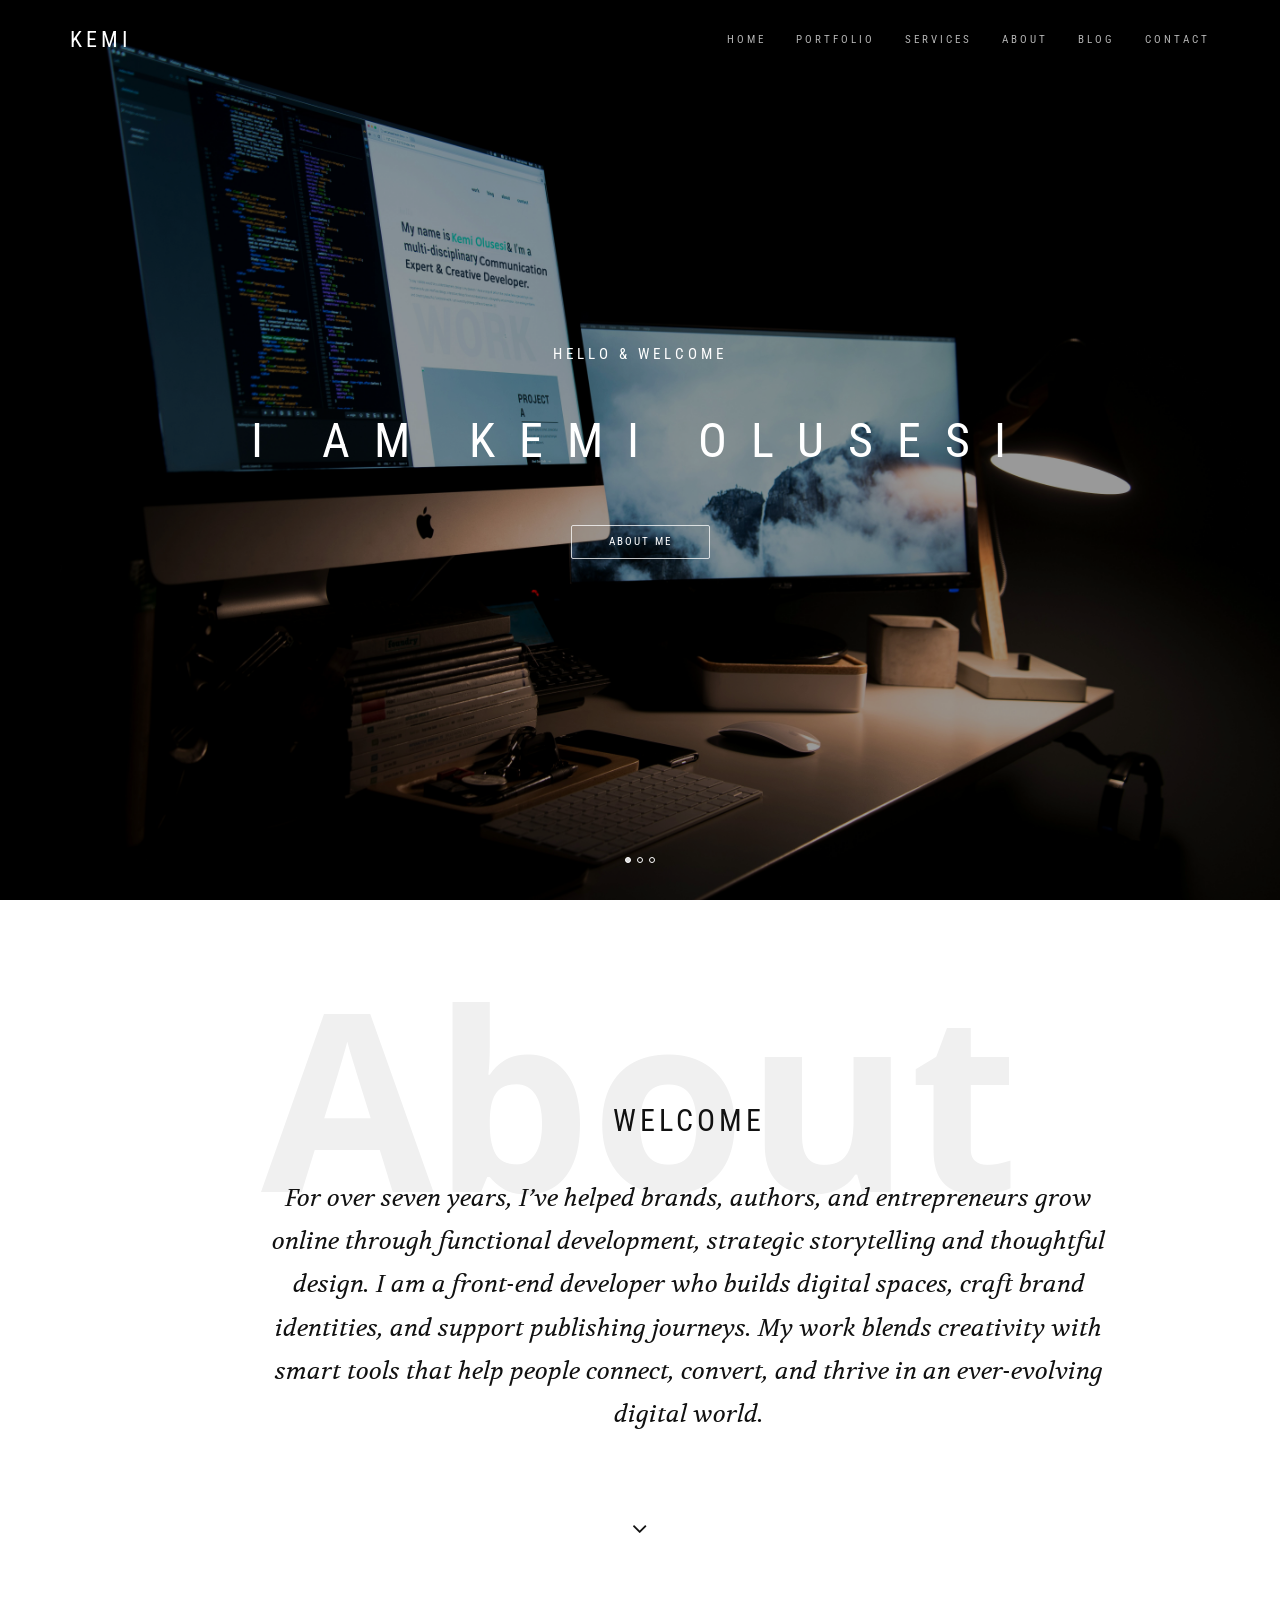
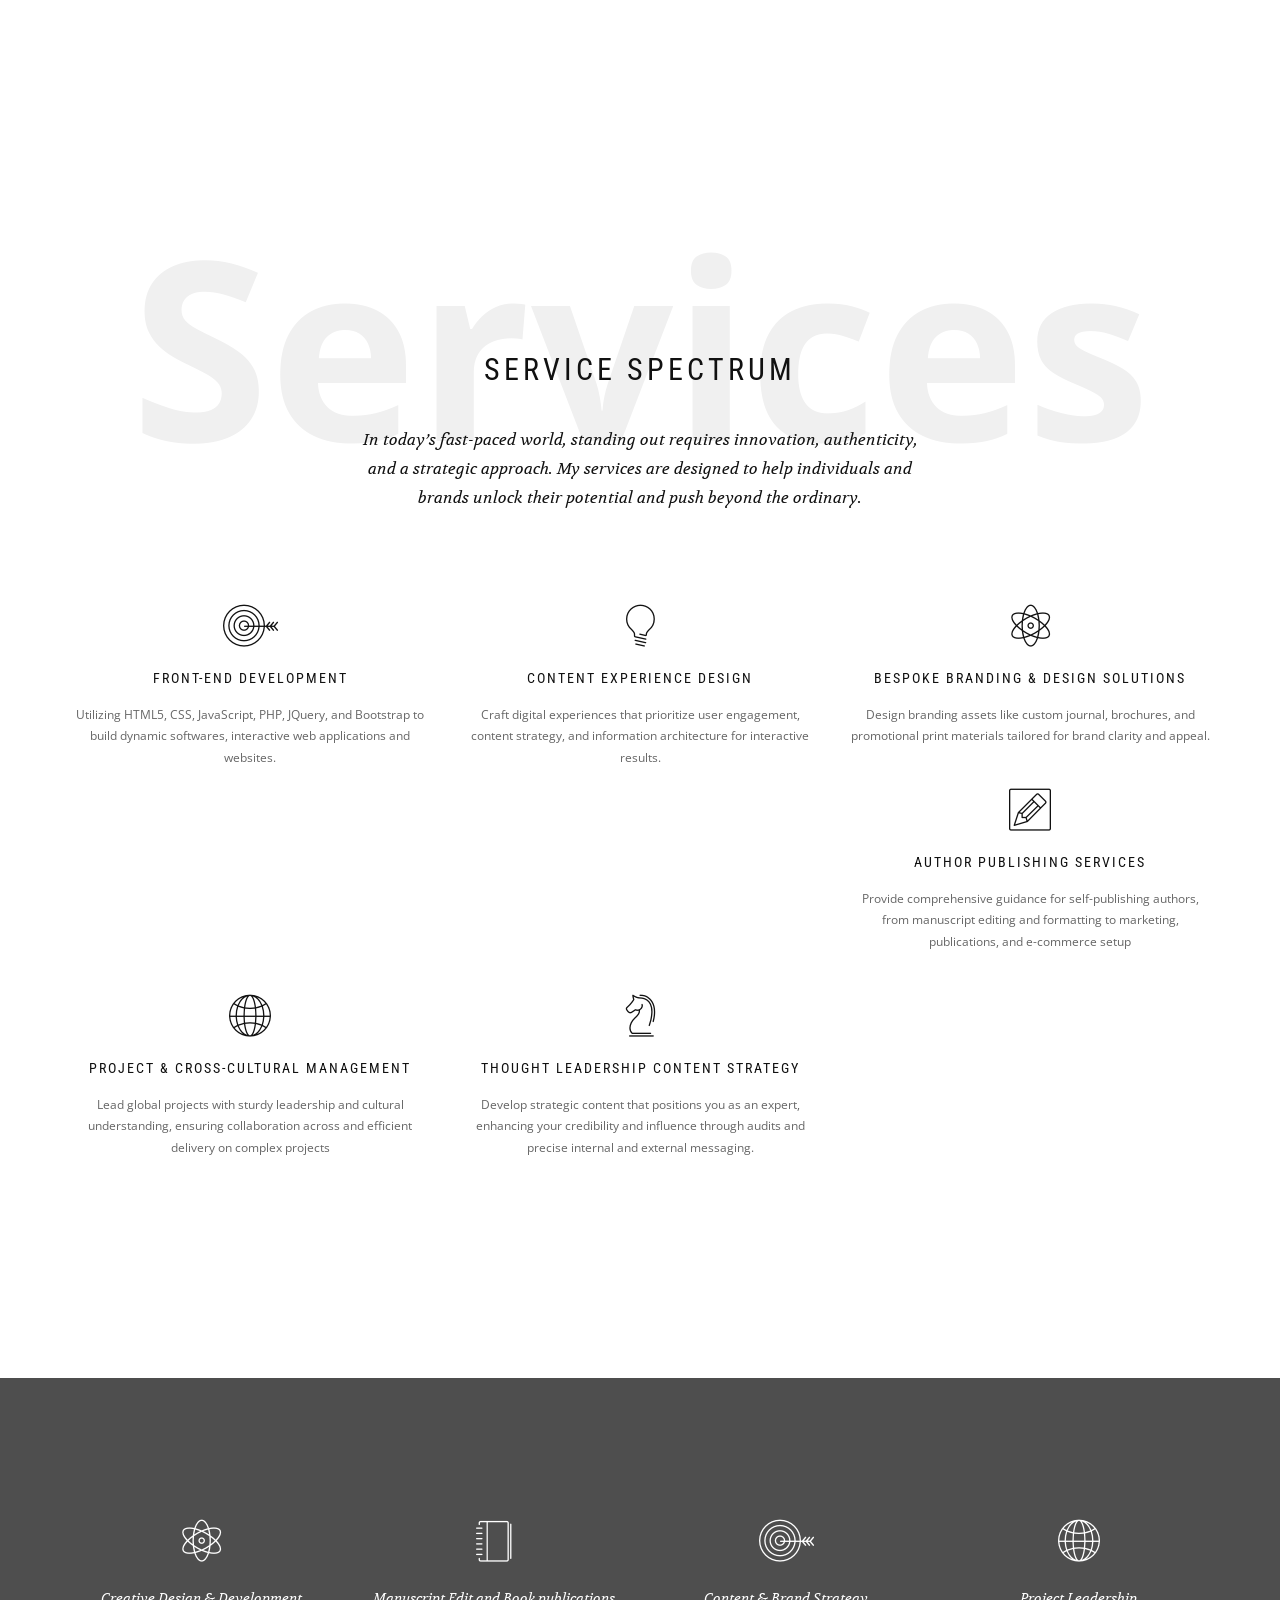
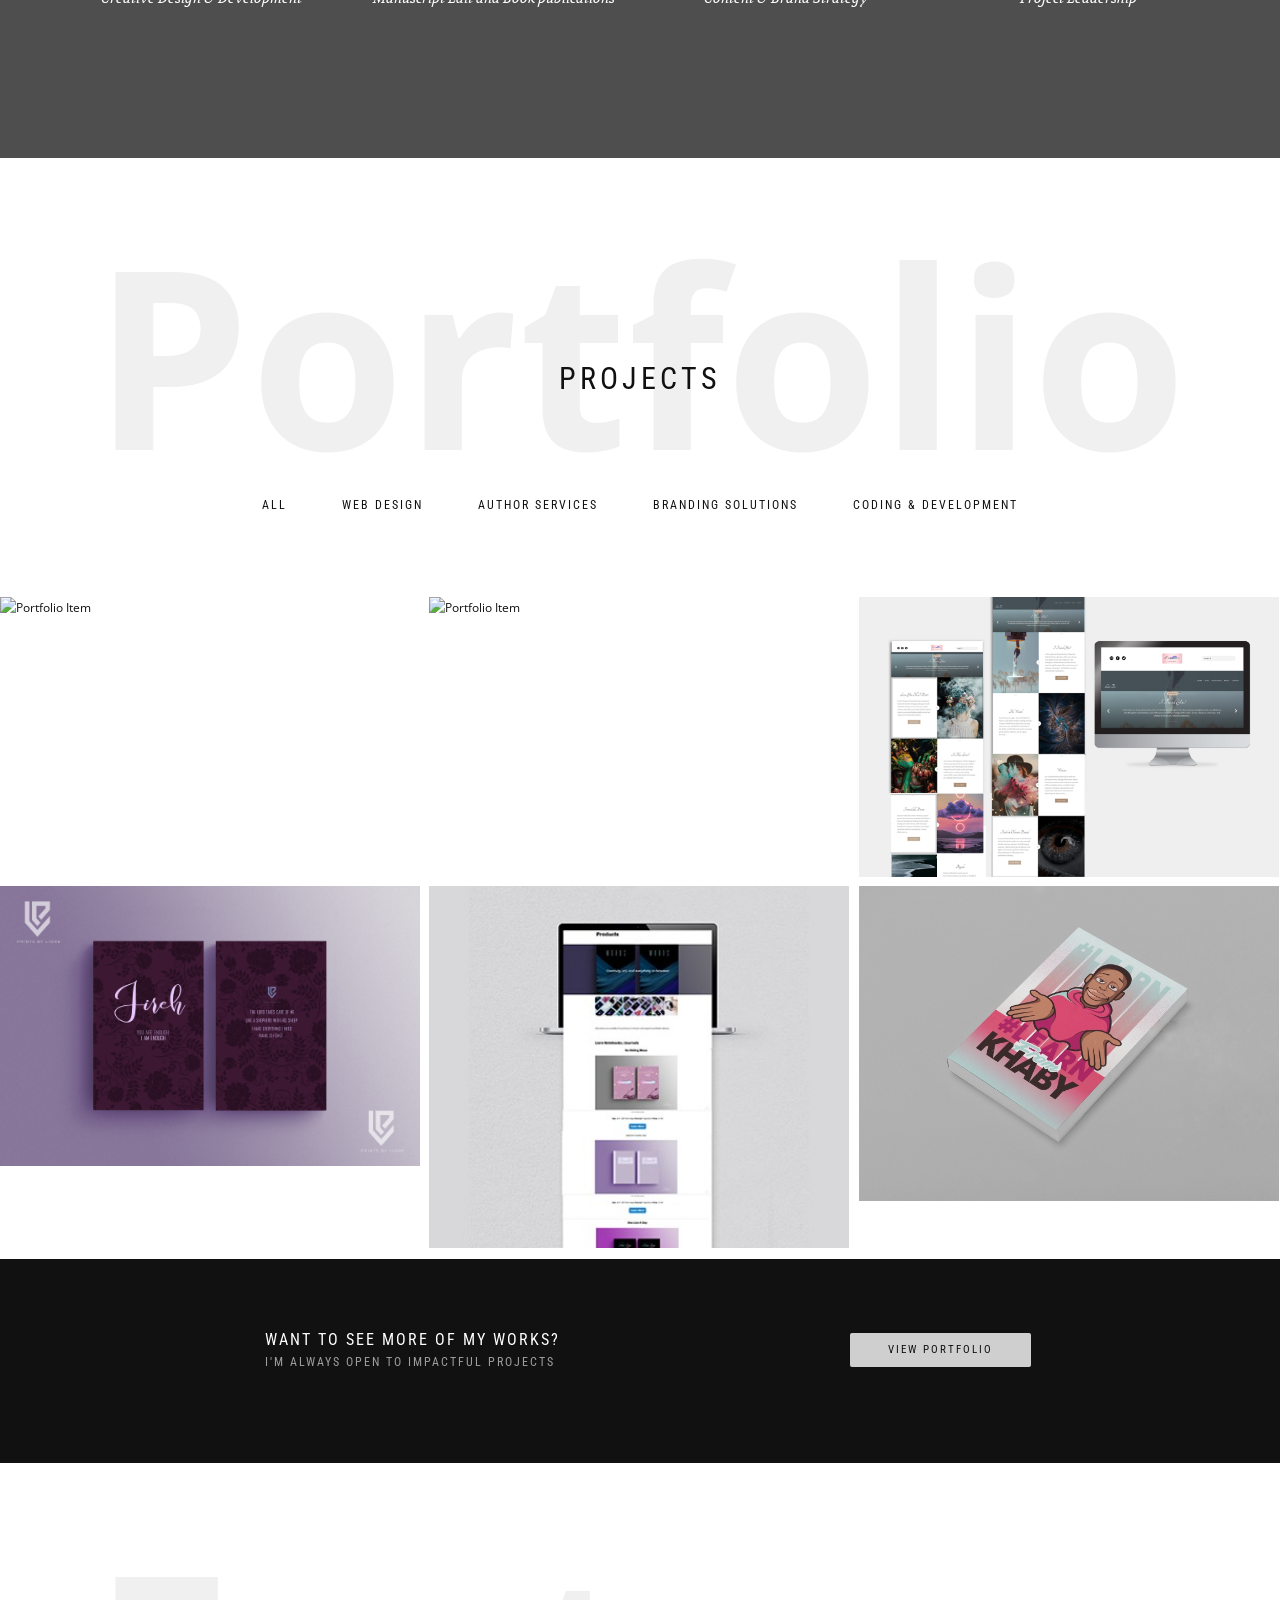
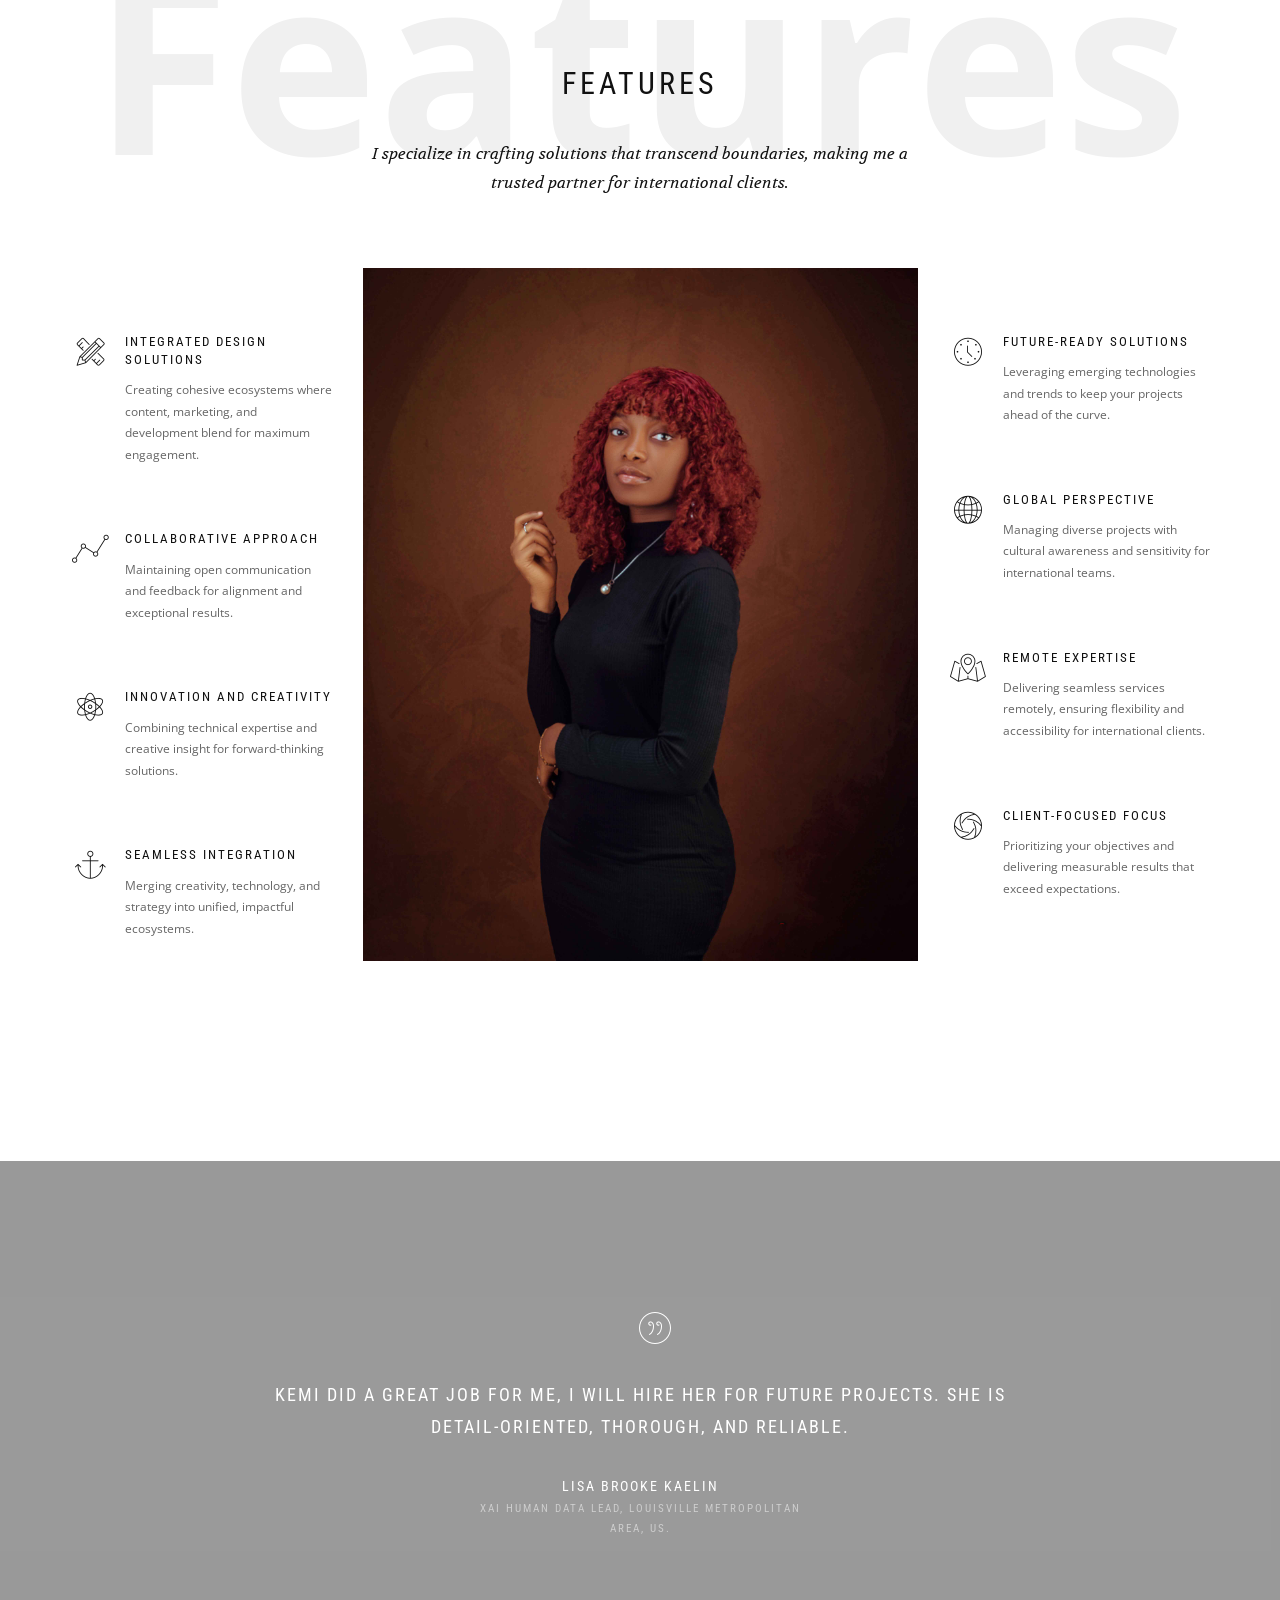
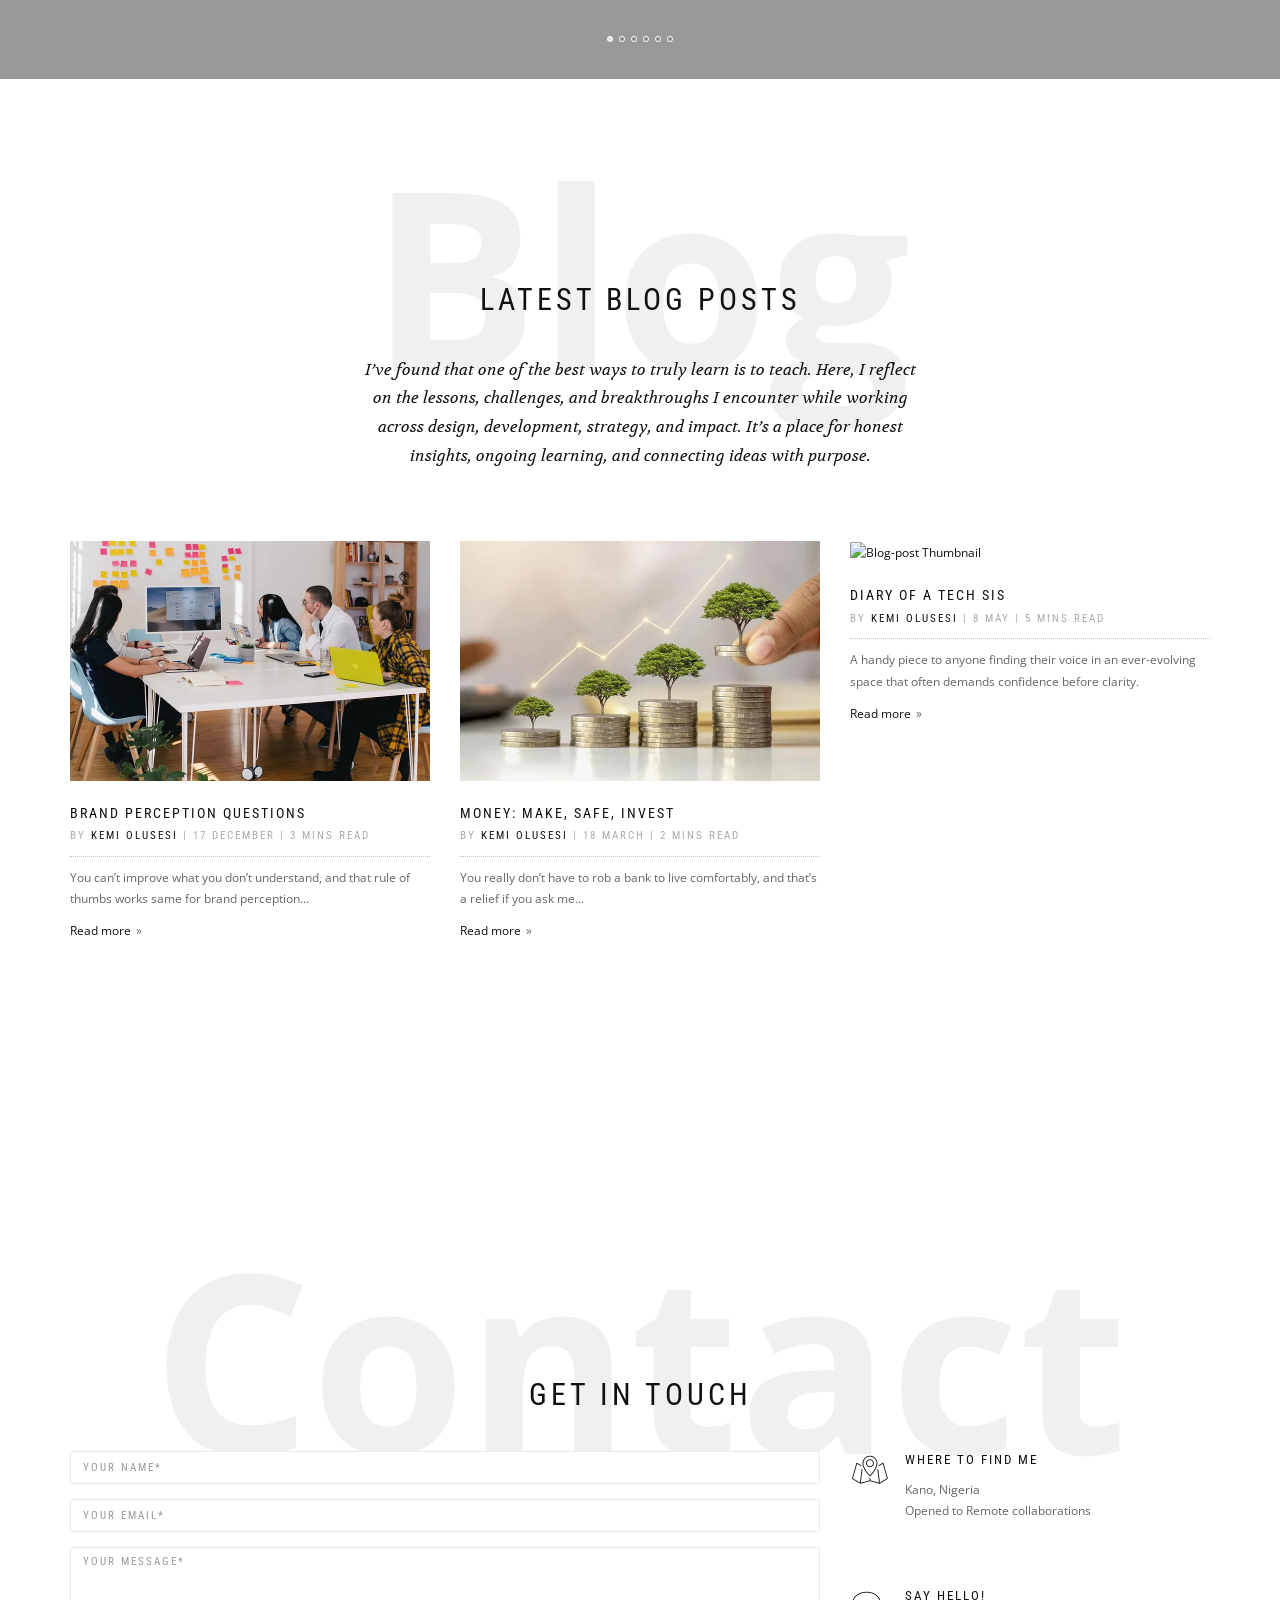
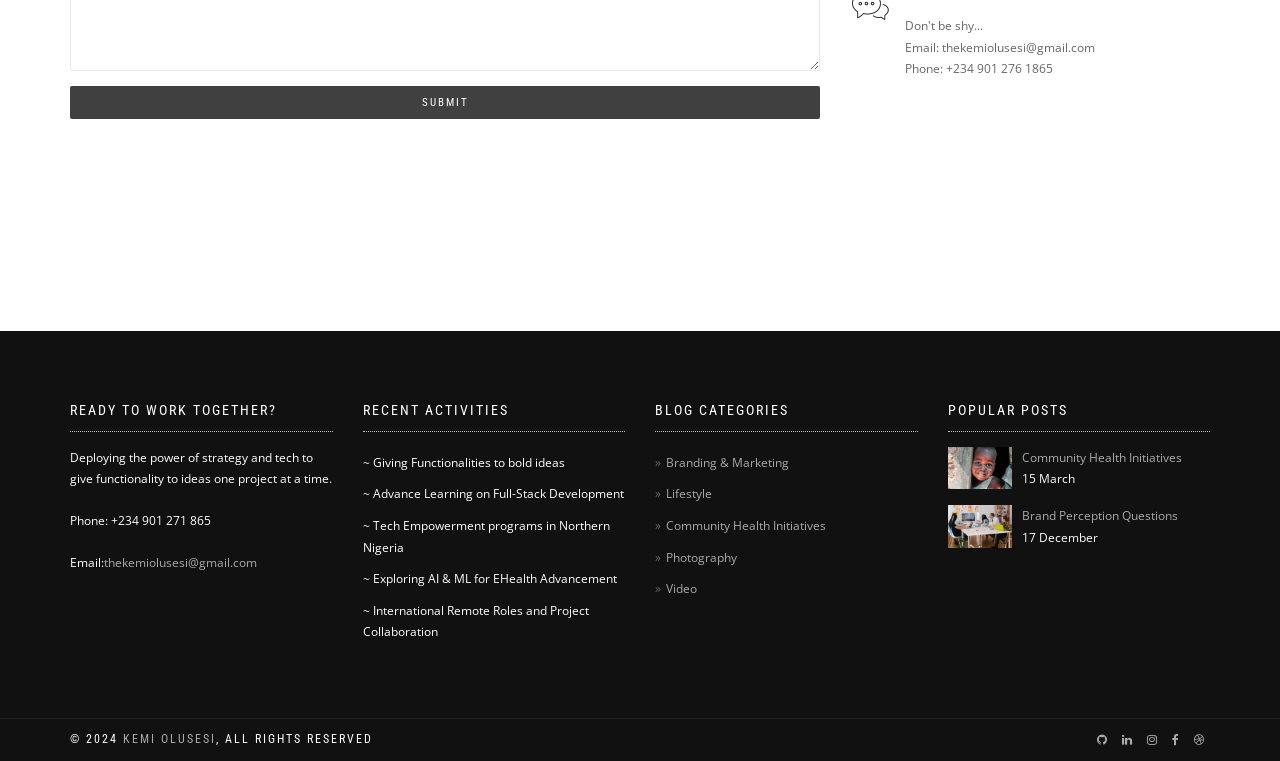
==== commit b1752e8a: "changed the name to lowercase" ====
--- a/Index.html
+++ b/Index.html
@@ -6,7 +6,7 @@
     <meta name="viewport" content="width=device-width, initial-scale=1">
 
     <!--Title -->
-    <title>Kemi Olusesi | Crafting Ideas, Elevating Brands, Empowering Growth</title>
+    <title>Kemi Olusesi | Crafting Ideas, Elevating Brands, Empowering Growth using technology</title>
 
     <!-- Favicons-->
       <link rel="icon" href="assets/images/img/Untitled-2.png">
@@ -157,13 +157,13 @@
                   <p>Design branding assets like custom journal, brochures, and promotional print materials tailored for brand clarity and appeal. </p>
                 </div>
               </div>
-              <!--<div class="col-md-3 col-sm-6 col-xs-12">
+              <!-- <div class="col-md-3 col-sm-6 col-xs-12">
                 <div class="features-item">
                   <div class="features-icon"><span class="icon-notebook"></span></div>
                   <h3 class="features-title font-alt">Editorial & Research Support</h3>
                   <p>Delivering editorial precision, structural feedback, and research-backed content development to elevate manuscripts and thought-led projects.</p>
                 </div>
-              </div>-->
+              </div> -->
                 <div class="col-md-4 col-sm-6 col-xs-12">
                 <div class="features-item">
                   <div class="features-icon"><span class="icon-edit"></span></div>
